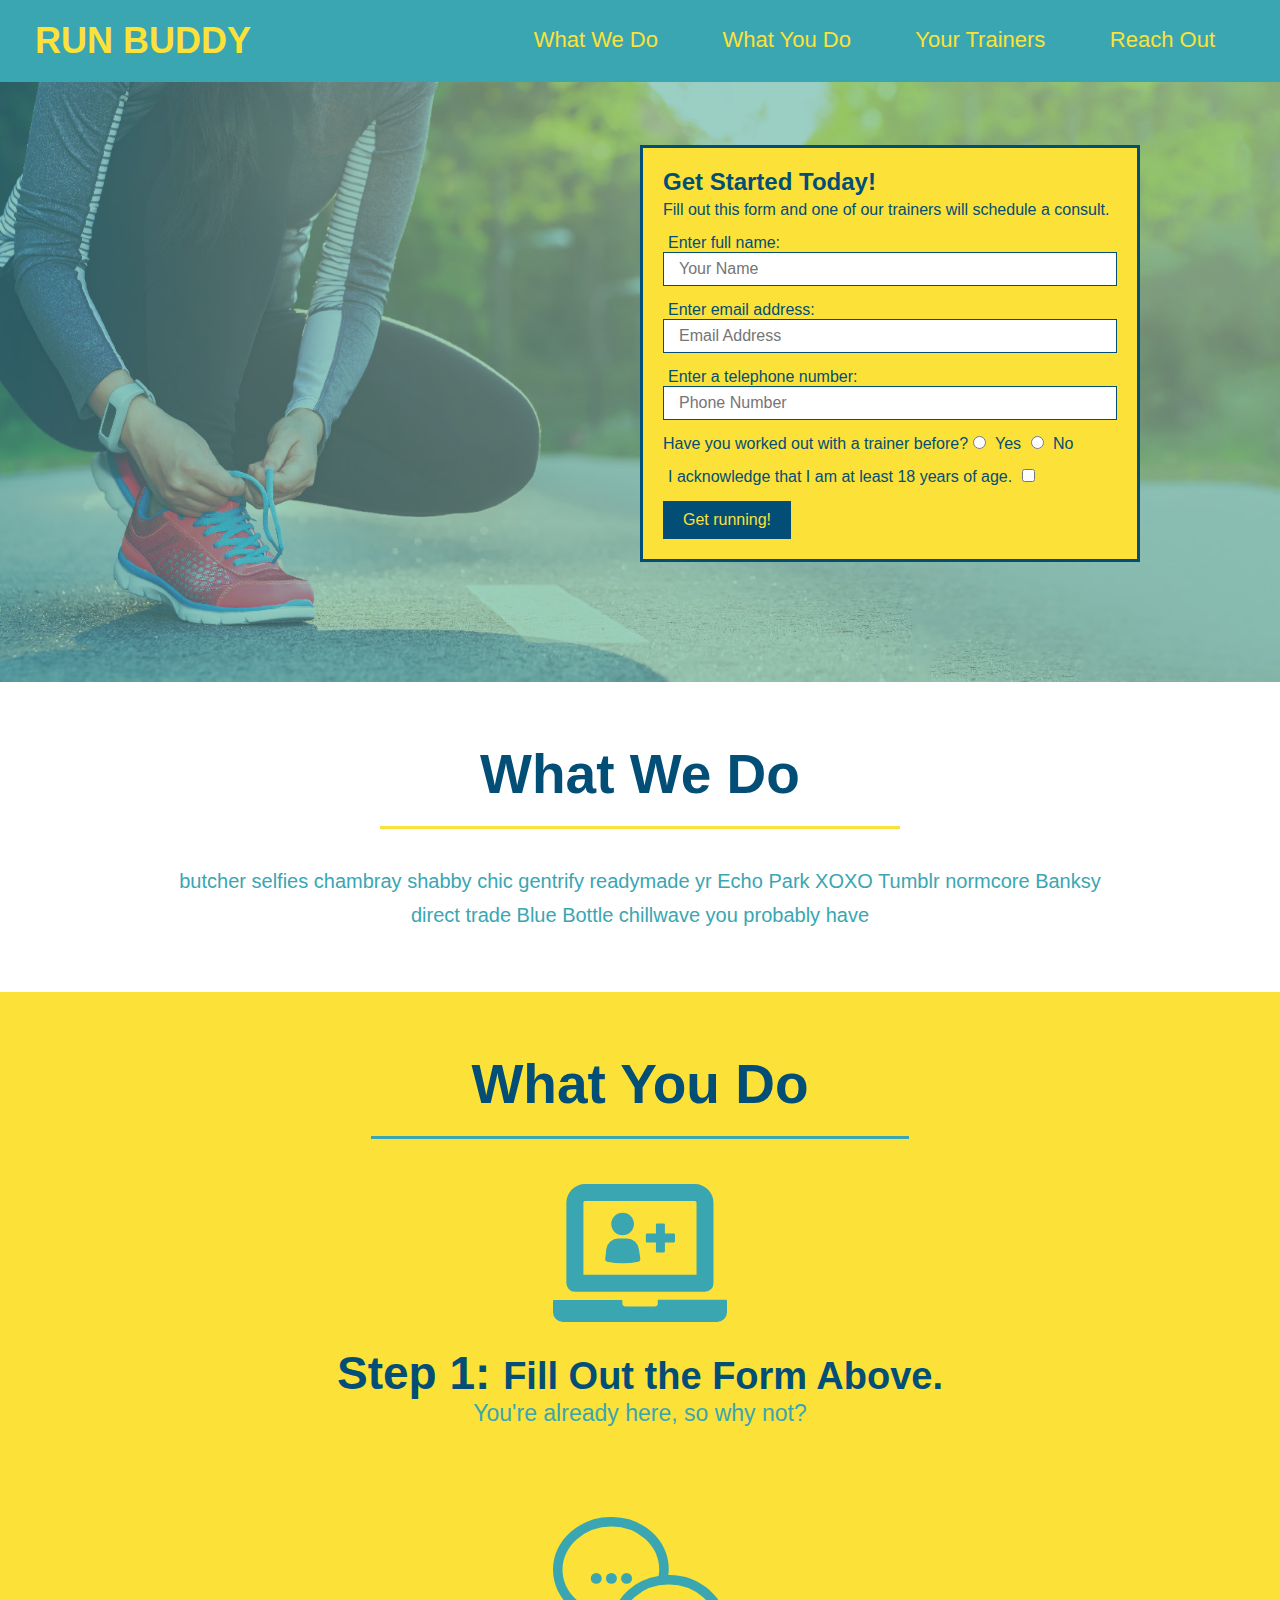
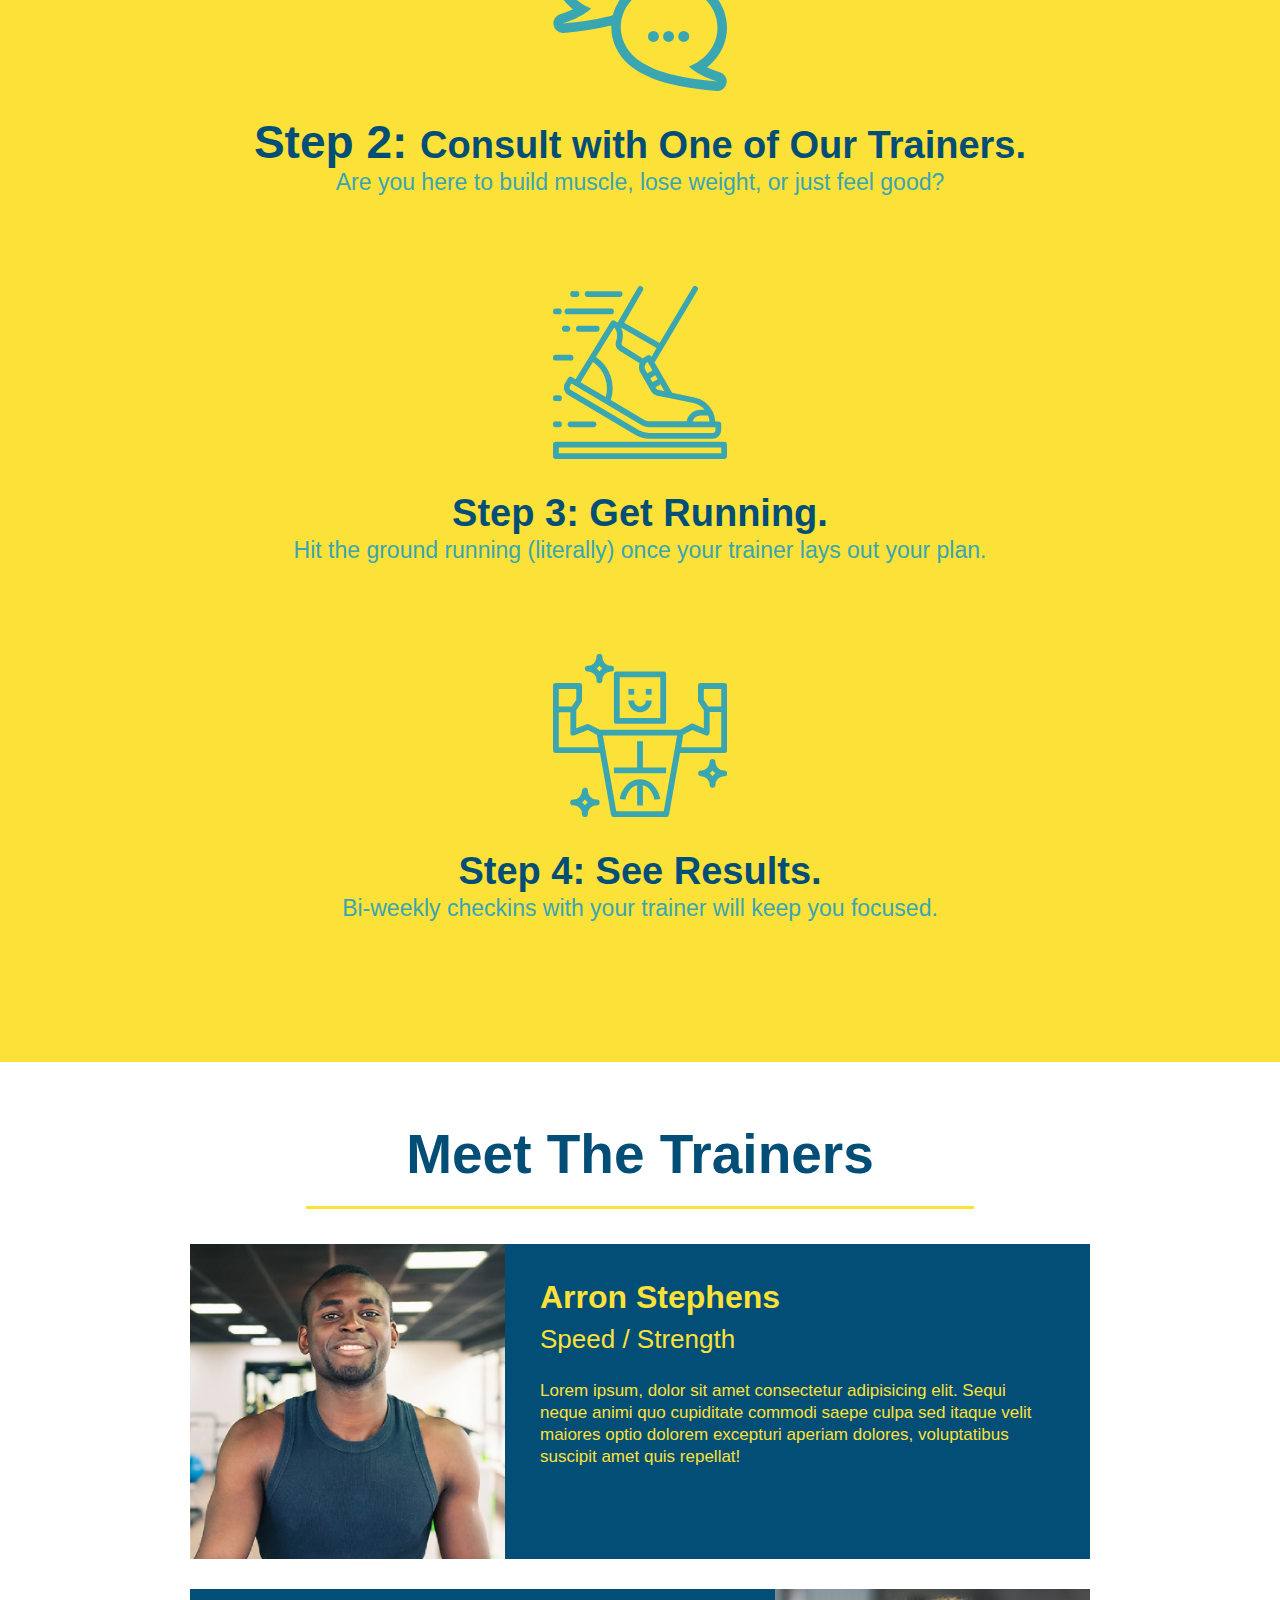
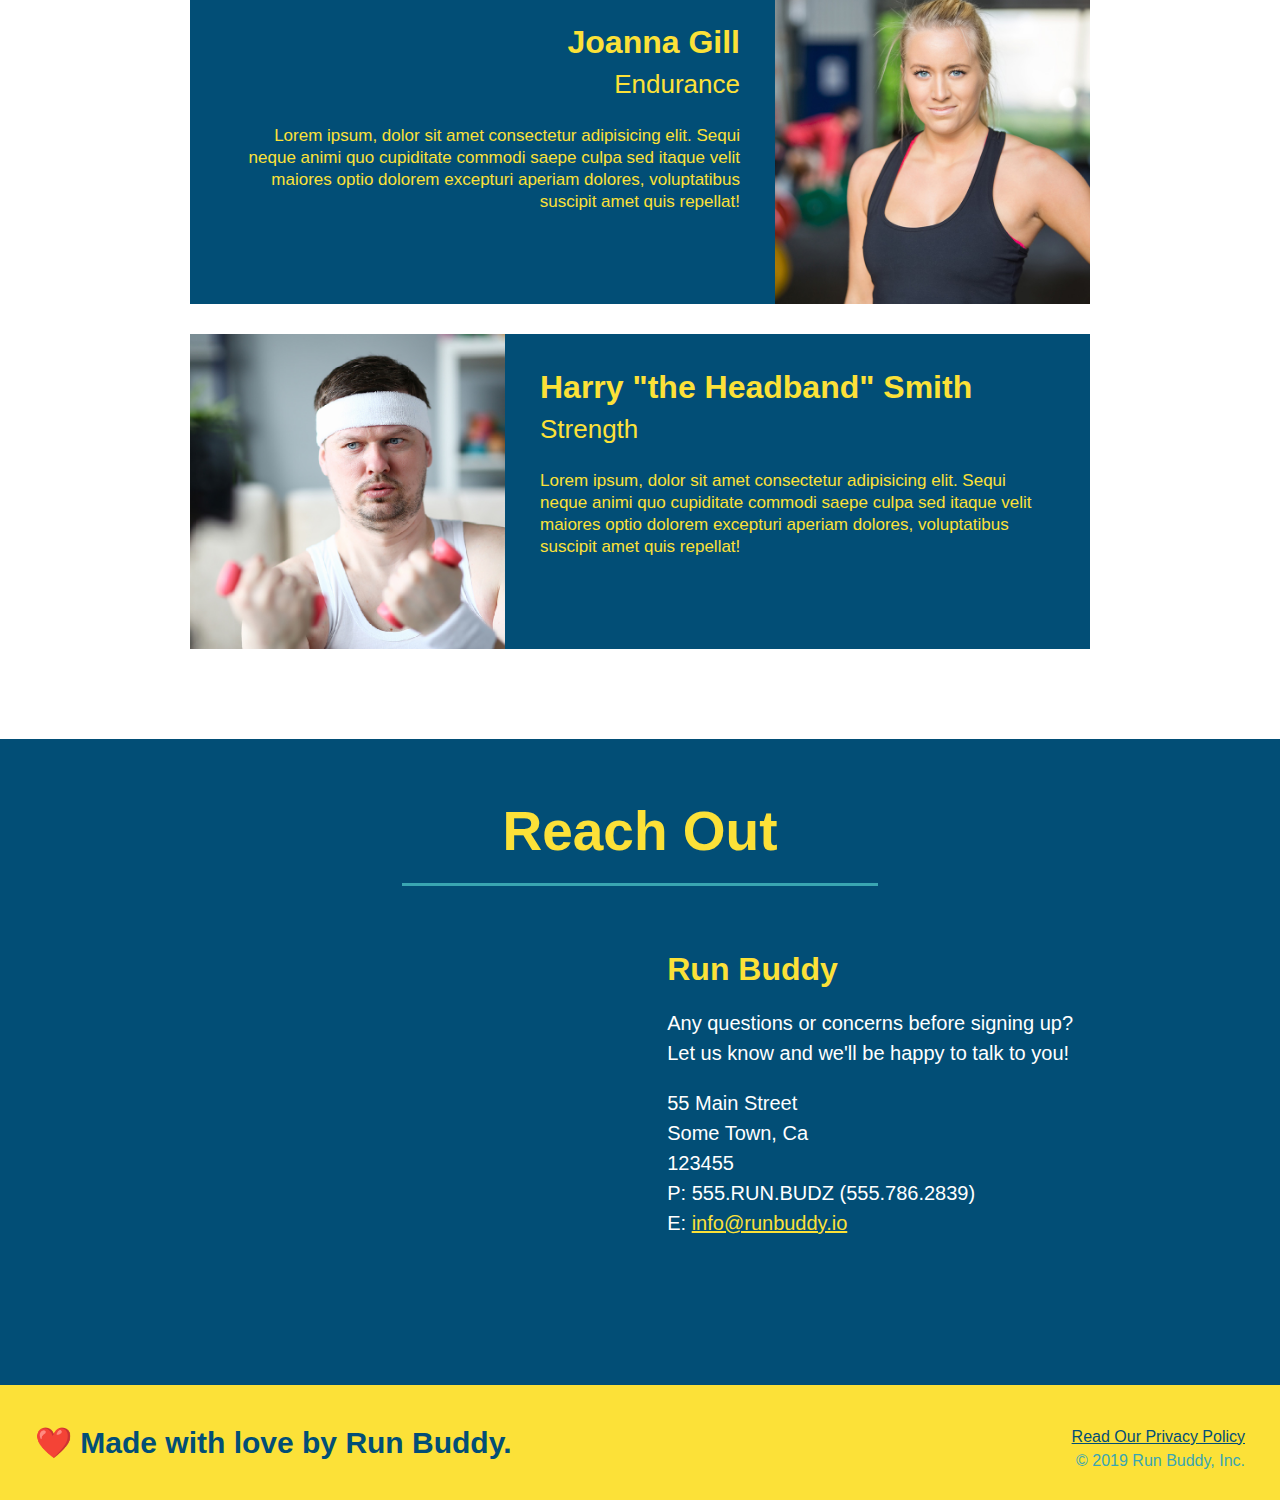
==== index.html @ 3fa1c4a3 "added privacy policy page" ====
<!DOCTYPE html>
<html lang="en">
    <head>
        <meta charset="UTF-8" />
        <title>Run Buddy</title>
        <link rel="stylesheet" href="./assets/css/style.css" />
    </head>
    <body>
        <!-- navigation -->
        <header>
            <h1>
                <a href="/">RUN BUDDY</a>
            </h1>
            <nav>
                <ul>
                    <li>
                        <a href="#what-we-do">What We Do</a>
                    </li>
                    <li>
                        <a href="#what-you-do">What You Do</a>
                    </li>
                    <li>
                        <a href="#your-trainers">Your Trainers</a>
                    </li>
                    <li>
                        <a href="#reach-out">Reach Out</a>
                    </li>
                </ul>
            </nav>
        </header>

        <!-- hero section -->
        <section class="hero">
            <div class="hero-form">
                <h3>Get Started Today!</h3>
                <p>Fill out this form and one of our trainers will schedule a consult.</p>
            <form>
                <label for="name">Enter full name:</label>
                <input type="text" placeholder="Your Name" name="name" id="name" class="form-input"/>
                <label for="email">Enter email address:</label>
                <input type="email" placeholder="Email Address" name="email" id="email" class="form-input"/>
                <label for="phone">Enter a telephone number:</label>
                <input type="tel" placeholder="Phone Number" name="phone" id="phone" class="form-input"/>
                <p>
                    Have you worked out with a trainer before?
                    <input type="radio" name="trainer-confirm" id="trainer-yes"/>
                    <label for="trainer-yes">Yes</label>
                    <input type="radio" name="trainer-confirm" id="trainer-no"/>
                    <label for="trainer-no">No</label>
                </p>
                <p>
                    <label for="checkbox" >
                        I acknowledge that I am at least 18 years of age.
                      </label>
                      <input type="checkbox" name="age-confirm" id="checkbox" />
                </p>
                <button type="submit">
                    Get running!
                </button>
            </form>
            </div>
        </section>
        <!-- end hero -->

        <!-- "what we do" section -->
        <section id="what-we-do" class="intro">
            <h2 class="section-title primary-border">What We Do</h2>
            <p>
                butcher selfies chambray shabby chic gentrify readymade yr Echo Park XOXO Tumblr normcore Banksy direct trade Blue Bottle chillwave you probably have
            </p>
        </section>

        <!-- "what you do" section -->
        <section id="what-you-do" class="steps">
            <h2 class="section-title secondary-border">What You Do</h2>

            <div>
                <img src="./assets/images/step-1.svg" alt=""/>
                <h3>Step 1: <span>Fill Out the Form Above.</span></h3>
                <p>You're already here, so why not?</p>
            </div>

            <div>
                <img src="./assets/images/step-2.svg" alt=""/>
                <h3>Step 2: <span>Consult with One of Our Trainers.</span></h3>
                <p>Are you here to build muscle, lose weight, or just feel good?</p>
            </div>

            <div>
                <img src="./assets/images/step-3.svg" alt=""/>
                <h3><span>Step 3: Get Running.</span></h3>
                <p>Hit the ground running (literally) once your trainer lays out your plan.</p>
            </div>

            <div>
                <img src="./assets/images/step-4.svg" alt=""/>
                <h3><span>Step 4: See Results.</span></h3>
                <p>Bi-weekly checkins with your trainer will keep you focused.</p>
            </div>
        </section>

        <!-- "meet the trainers" section -->
        <section id="your-trainers" class="trainers">
            <h2 class="section-title primary-border">Meet The Trainers</h2>
            <article class="trainer">
                <img src="./assets/images/trainer-1.jpg" alt="Arron Stephens in his workout clothes, ready to pump iron"/>
                <div class="trainer-bio text-left">
                    <h3>Arron Stephens</h3>
                    <h4>Speed / Strength</h4>
                    <p>
                        Lorem ipsum, dolor sit amet consectetur adipisicing elit. Sequi neque animi quo cupiditate commodi saepe culpa sed
                        itaque velit maiores optio dolorem excepturi aperiam dolores, voluptatibus suscipit amet quis repellat!
                    </p>
                </div>
            </article>
            
            <article class="trainer">
                <div class="trainer-bio text-right">
                    <h3>Joanna Gill</h3>
                    <h4>Endurance</h4>
                    <p>
                        Lorem ipsum, dolor sit amet consectetur adipisicing elit. Sequi neque animi quo cupiditate commodi saepe culpa sed
                        itaque velit maiores optio dolorem excepturi aperiam dolores, voluptatibus suscipit amet quis repellat!
                    </p>
                </div>
                <img src="./assets/images/trainer-2.jpg" alt="Joanna Gill cooling off after a workout"/>
            </article>

            <article class="trainer">
                <img src="./assets/images/trainer-3.jpg" alt="Harry Smith wearing a headband and lifting comically small pink weights"/>
                <div class="trainer-bio text-left">
                    <h3>Harry "the Headband" Smith</h3>
                    <h4>Strength</h4>
                    <p>
                        Lorem ipsum, dolor sit amet consectetur adipisicing elit. Sequi neque animi quo cupiditate commodi saepe culpa sed
                        itaque velit maiores optio dolorem excepturi aperiam dolores, voluptatibus suscipit amet quis repellat!
                    </p>
                </div>
            </article>
        </section>

        <!-- "reach out" section -->
        <section id="reach-out" class="contact">
            <h2 class="section-title secondary-border">Reach Out</h2>
            <div class="contact-info">
                <iframe src="https://www.google.com/maps/embed?pb=!1m18!1m12!1m3!1d3234.2800321655677!2d-78.69336948445384!3d35.842136428737305!2m3!1f0!2f0!3f0!3m2!1i1024!2i768!4f13.1!3m3!1m2!1s0x89acf65b55be2aa1%3A0xb67d3b422cc94316!2s4409%20Mill%20Village%20Rd%2C%20Raleigh%2C%20NC%2027612!5e0!3m2!1sen!2sus!4v1654733869030!5m2!1sen!2sus" 
                width="400" 
                height="400" 
                style="border:0;" 
                allowfullscreen="" 
                loading="lazy">
                </iframe>
            <div>
                <h3>Run Buddy</h3>
                <p>
                    Any questions or concerns before signing up?
                    <br/>
                    Let us know and we'll be happy to talk to you!
                </p>
                <address>
                    55 Main Street <br/>
                    Some Town, Ca <br/>
                    123455 <br/>
                    P: 555.RUN.BUDZ (555.786.2839) <br/>
                    E: <a href="mailto:info@runbuddy.io">info@runbuddy.io</a>
                </address>
            </div>
            </div>
        </section>

        <!-- footer -->
        <footer>
            <h2>❤️ Made with love by Run Buddy.</h2>
            <div>
                <a href="./privacy-policy.html">Read Our Privacy Policy</a><br/>
                &copy; 2019 Run Buddy, Inc.
            </div>
        </footer>
    </body>
</html>
---- assets/css/style.css ----
* {
    margin: 0;
    padding: 0;
    box-sizing: border-box;
}

body {
    color: #39a6b2;
    font-family: Helvetica, Arial, sans-serif;
}

/* header */
header {
    padding: 20px 35px;
    background-color: #39a6b2;
}

header h1 {
    font-weight: bold;
    font-size: 36px;
    color: #fce138;
    margin: 0;
    display: inline;
}

header a {
    text-decoration: none;
    color: #fce138;
}

header nav {
    float: right;
    margin: 7px 0;
}

header nav ul li {
    display: inline;
}

header nav ul li a {
    margin: 0 30px;
    font-weight: lighter;
    font-size: 22px;
}
/* end of header */


/* footer */
footer {
    background-color: #fce138;
    width: 100%;
    padding: 40px 35px;
}

footer h2 {
    display: inline;
    color: #024e76;
    font-size: 30px;
    margin: 0;
}

footer div {
    float: right;
    line-height: 1.5;
    text-align: right;
}

footer a {
    color: #024e76;
}
/* end of footer */


/* hero */
.hero {
    background-image: url("../images/hero-bg.jpg");
    height: 600px;
    background-size: cover;
    background-position: center;
    position: relative;
}

.hero-form {
    color: #024e76;
    background-color: #fce138;
    padding: 20px;
    width: 500px;
    border: solid 3px #024e76;
    position: absolute;
    bottom: 120px;
    right: 140px;
}

.hero-form h3 {
    margin: 0;
    font-size: 24px;
}

.hero-form p {
    margin: 5px 0 15px 0;
}

.hero-form label {
    margin: 0 5px;
}

.hero-form button {
    color: #fce138;
    background-color: #024e76;
    border: none;
    padding: 10px 20px;
    font-size: 16px;
}

.form-input {
    border: 1px solid #024e76;
    display: block;
    padding: 7px 15px;
    font-size: 16px;
    color: #024e76;
    width: 100%;
    margin-bottom: 15px;
}
/* end of hero */


/* what we do/what you do */ 
.intro {
    text-align: center;
}

.intro p {
    line-height: 1.7;
    color: #39a6b2;
    width: 80%;
    font-size: 20px;
    margin: 0 auto;
}

.steps {
    text-align: center;
    background: #fce138;
}

.steps div {
    margin-bottom: 80px;
}

.steps img {
    width: 15%;
    margin: 10px 0;
}

.steps h3 {
    color: #024e76;
    font-size: 46px;
    margin-top: 10px;
}

.steps p {
    color: #39a6b2;
    font-size: 23px;
}

.steps span {
    font-size: 38px;
}

.section-title {
    font-size: 55px;
    color: #024e76;
    margin-bottom: 35px;
    padding: 0px 100px 20px 100px;
    display: inline-block;
    border-bottom: 3px solid;
}

.primary-border {
    border-color: #fce138;
}

.secondary-border {
    border-color: #39a6b2;
}
/* end of what we do/what you do */


/* trainers */
.trainers {
    text-align: center;
}

.trainer {
    width: 900px;
    margin: 0 auto 30px auto;
    background: #024e76;
    color: #fce138;
    overflow: auto;
}

.trainer img {
    width: 35%;
    float: left;
}

.trainer-bio {
    padding: 35px;
    float: left;
    width: 65%;
}

.text-left {
    text-align: left;
}

.text-right {
    text-align: right;
}

.trainer-bio h3 {
    font-size: 32px;
    margin-bottom: 8px;
}

.trainer-bio h4 {
    font-weight: lighter;
    font-size: 26px;
    margin-bottom: 25px;
}

.trainer-bio p {
    font-size: 17px;
    line-height: 1.3;
}
/* trainers end */


/* reach out */
.contact {
    text-align: center;
    background: #024e76;
}

.contact h2 {
    color: #fce138;
}

.contact-info iframe {
    width: 400px;
    height: 400px;
}

.contact-info div {
    width: 410px;
    display: inline-block;
    vertical-align: top;
    text-align: left;
    margin: 30px 0 0 60px;
    color: white;
}

.contact-info h3 {
    color: #fce138;
    font-size: 32px;
}

.contact-info p, .contact-info address {
    margin: 20px 0;
    line-height: 1.5;
    font-size: 20px;
    font-style: normal;
}

.contact-info a {
    color: #fce138;
}
section {
    padding: 60px;
}
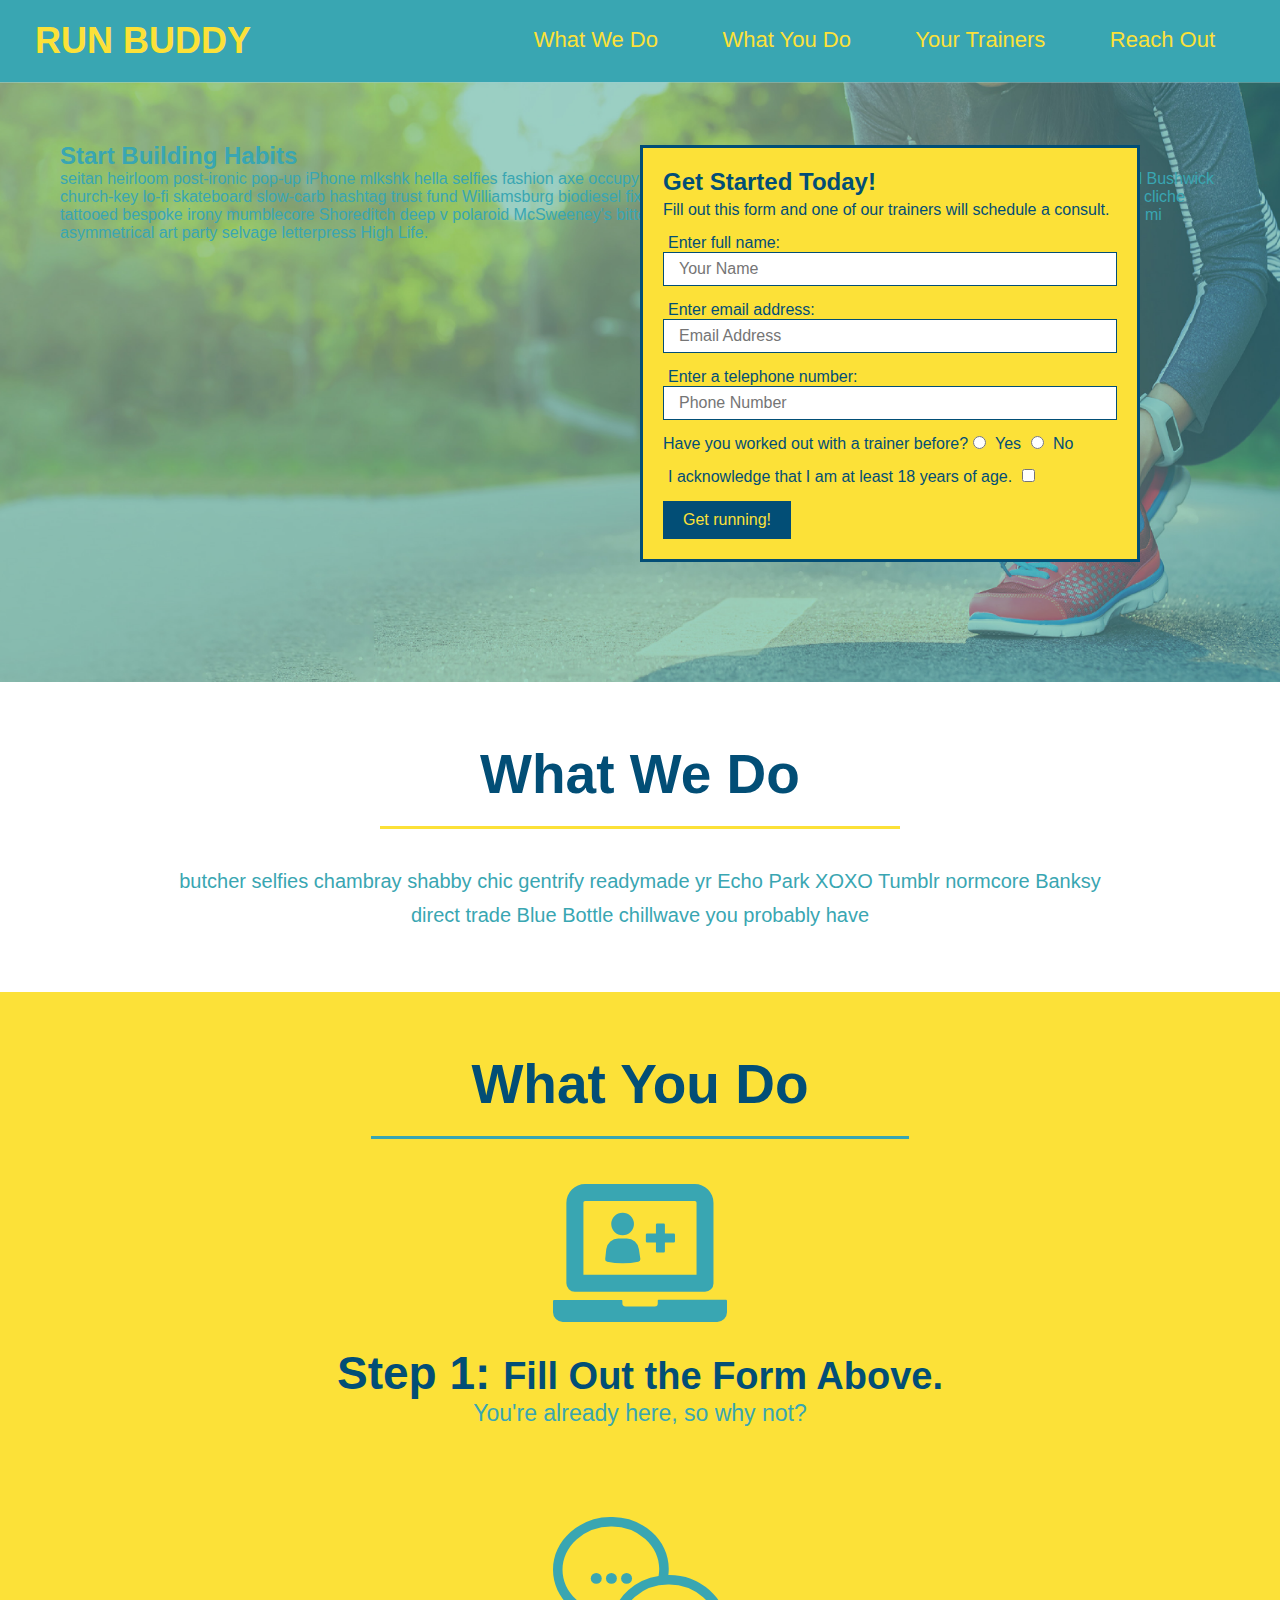
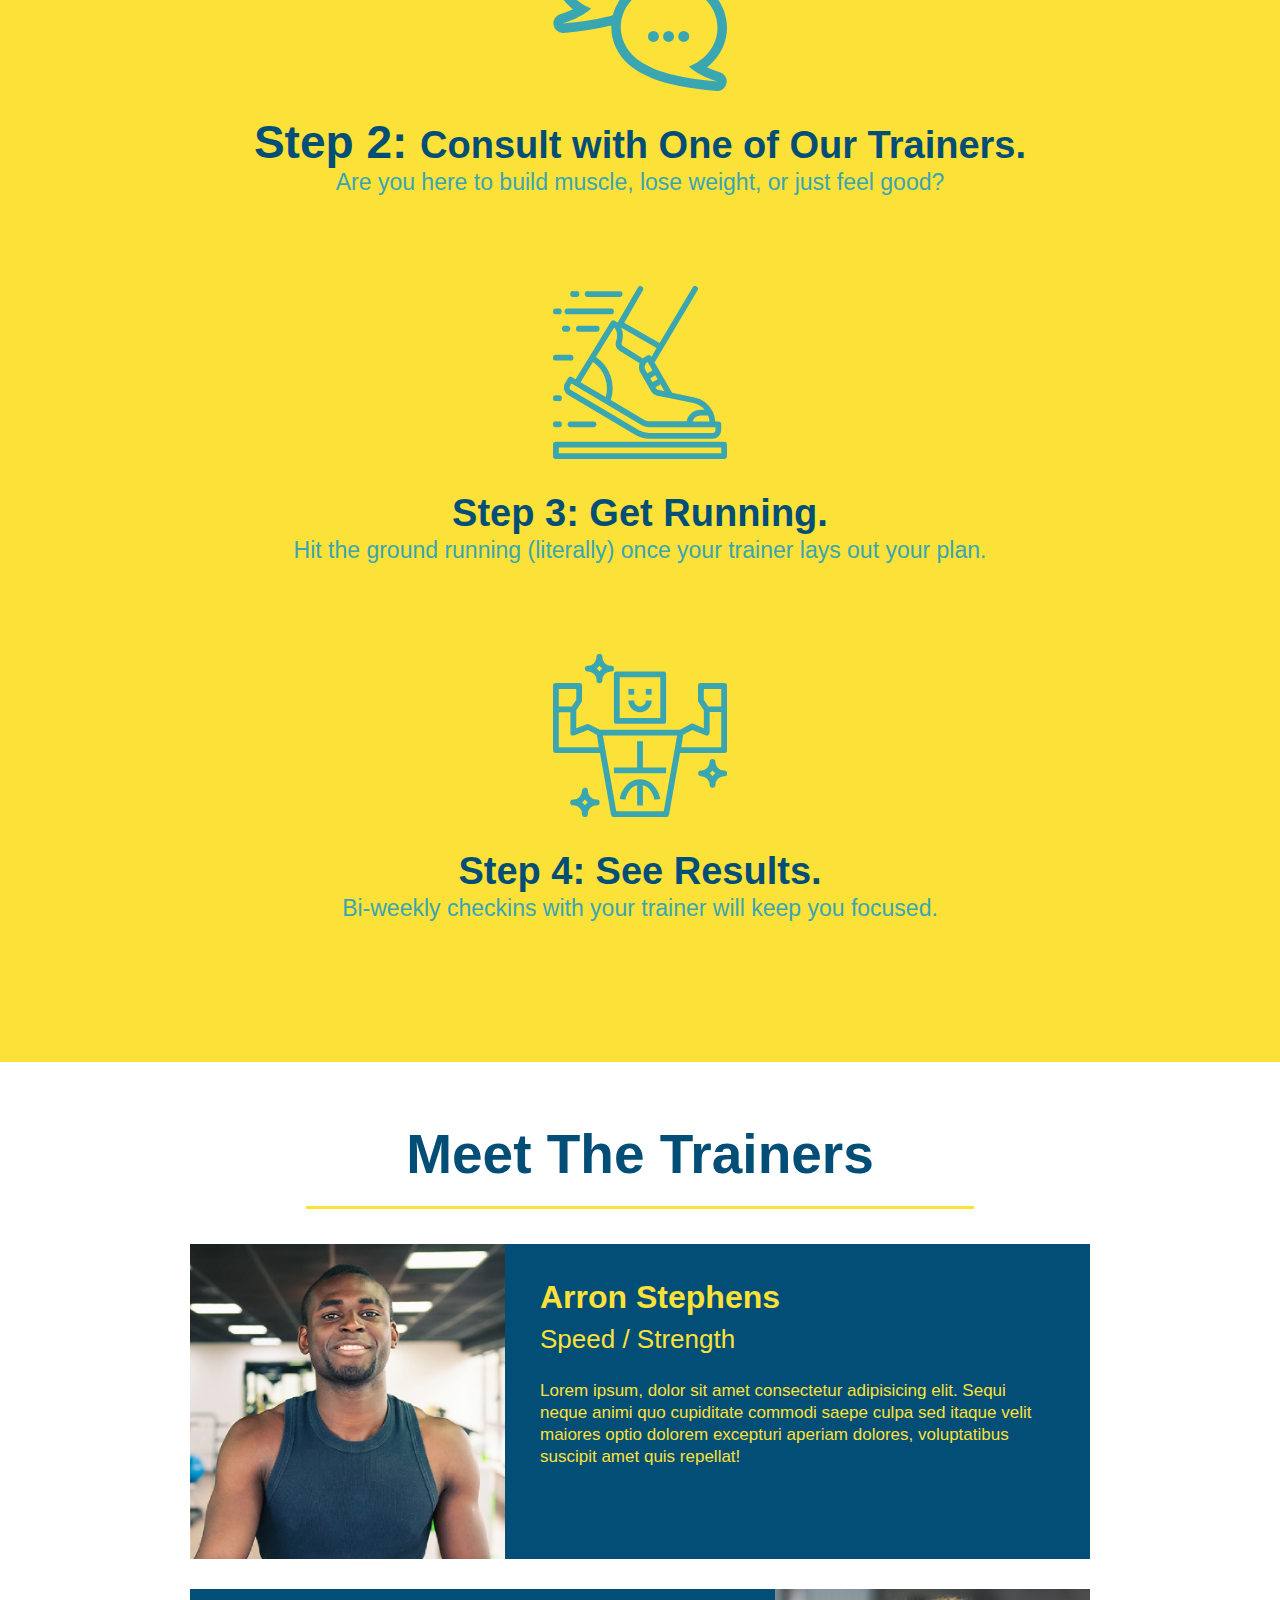
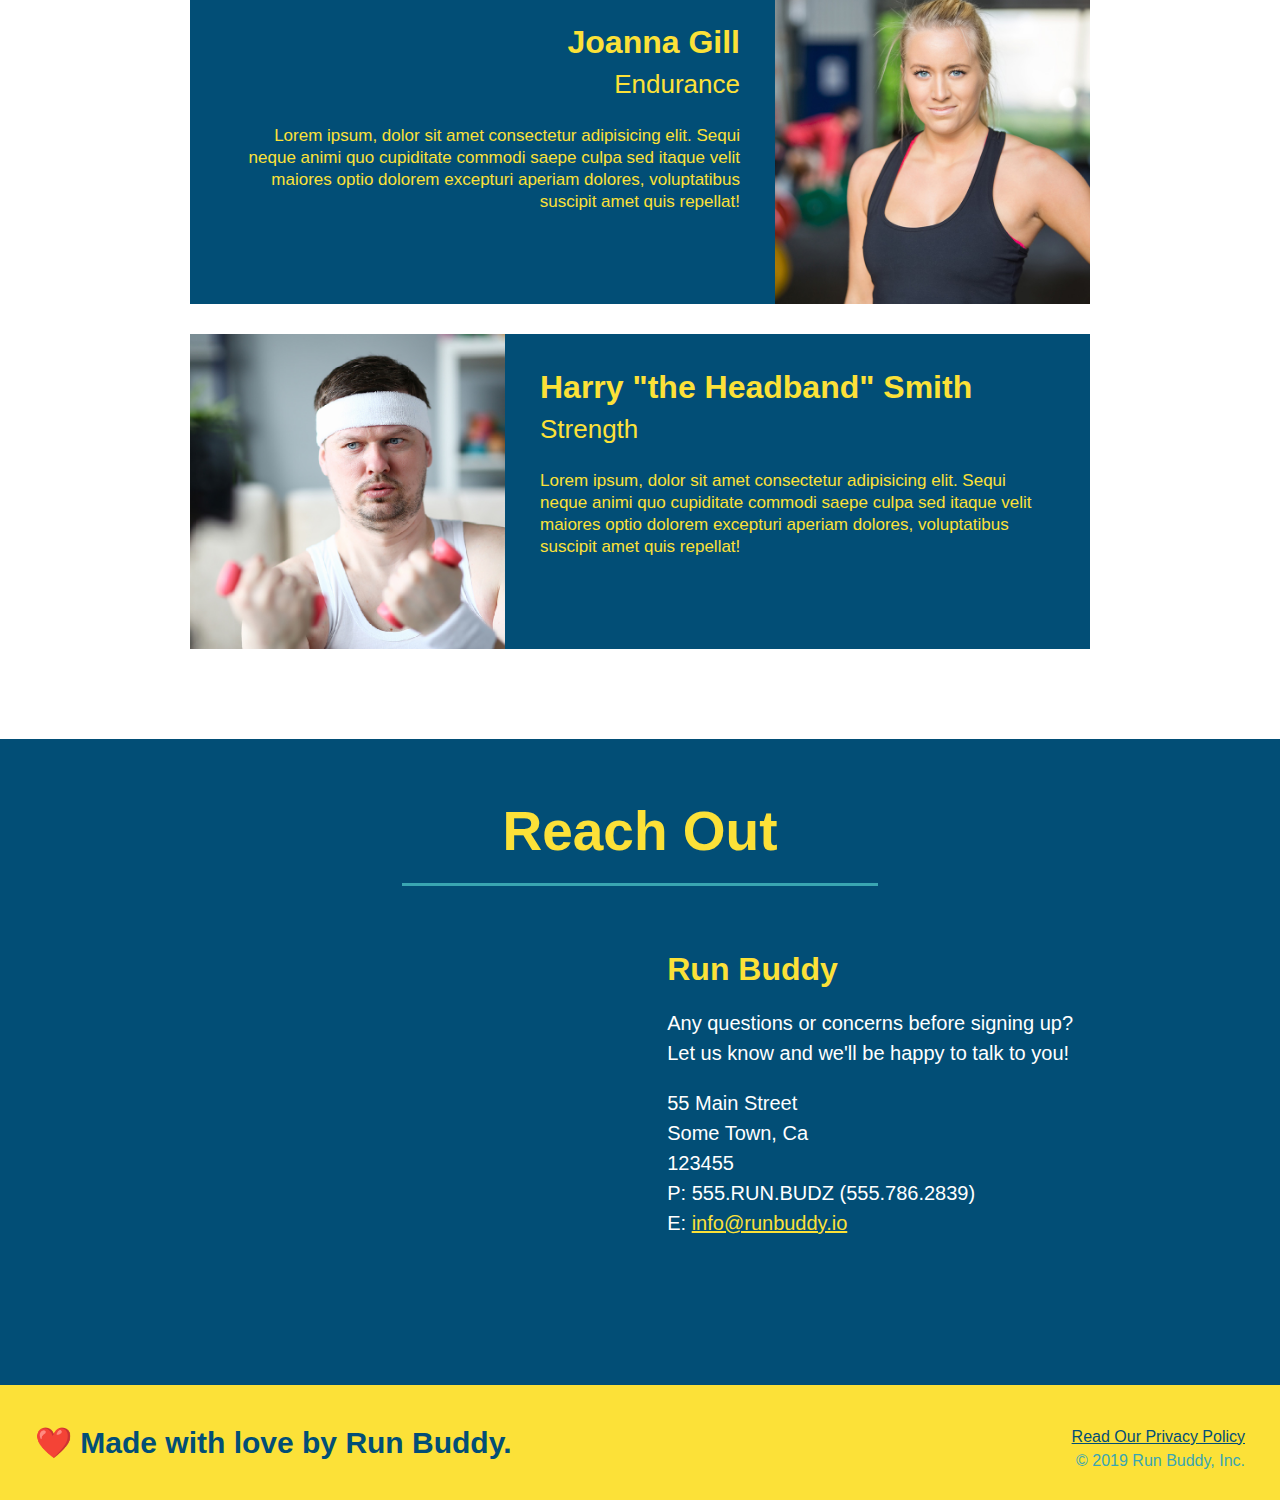
==== commit af836eed: "add content to hero, replace image" ====
--- a/index.html
+++ b/index.html
@@ -31,6 +31,12 @@
 
         <!-- hero section -->
         <section class="hero">
+            <div class="hero-cta">
+                <h2>Start Building Habits</h2>
+                <p>
+                    seitan heirloom post-ironic pop-up iPhone mlkshk hella selfies fashion axe occupy readymade put a bird on it messenger bag Wes Anderson Schlitz plaid Bushwick church-key lo-fi skateboard slow-carb hashtag trust fund Williamsburg biodiesel fixie farm-to-table 8-bit banjo XOXO Banksy chillwave bicycle rights retro cliche tattooed bespoke irony mumblecore Shoreditch deep v polaroid McSweeney's bitters cray gentrify tofu Marfa you probably haven't heard of them yr banh mi asymmetrical art party selvage letterpress High Life.
+                </p>
+            </div>
             <div class="hero-form">
                 <h3>Get Started Today!</h3>
                 <p>Fill out this form and one of our trainers will schedule a consult.</p>
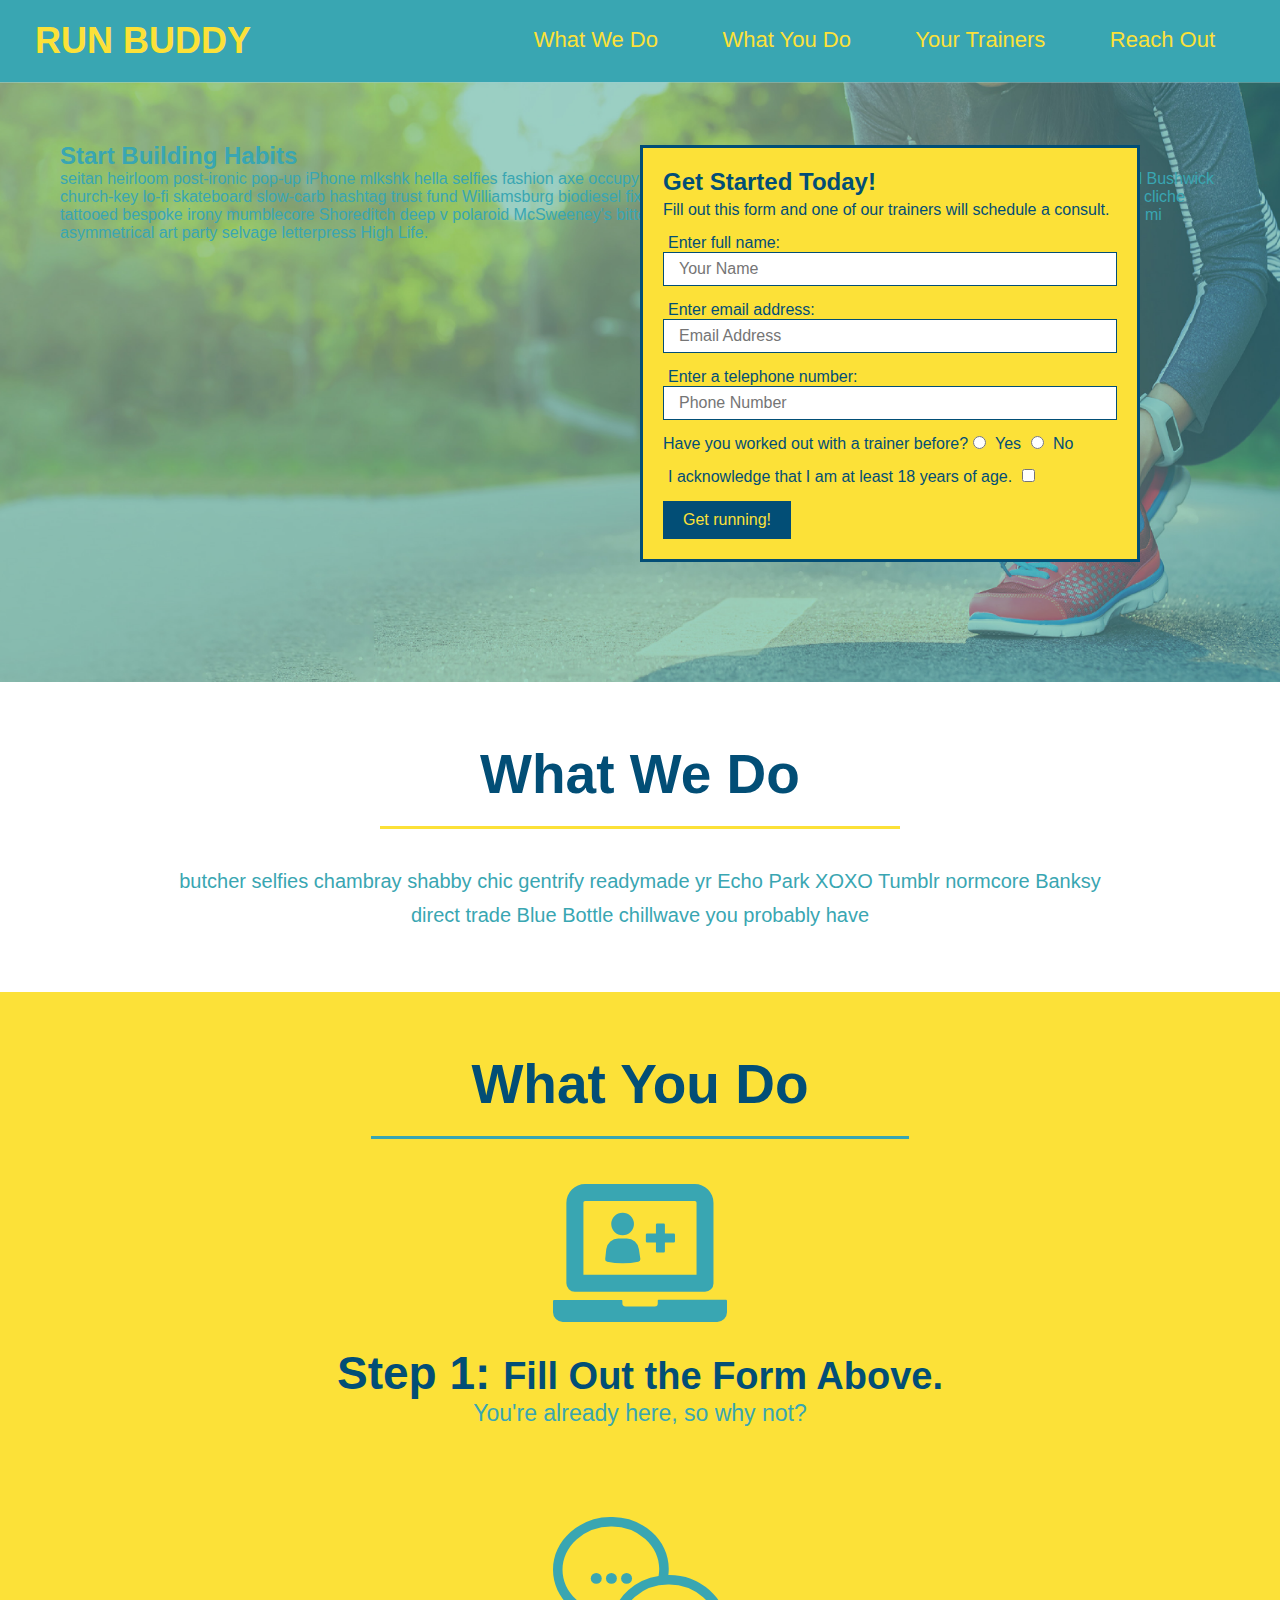
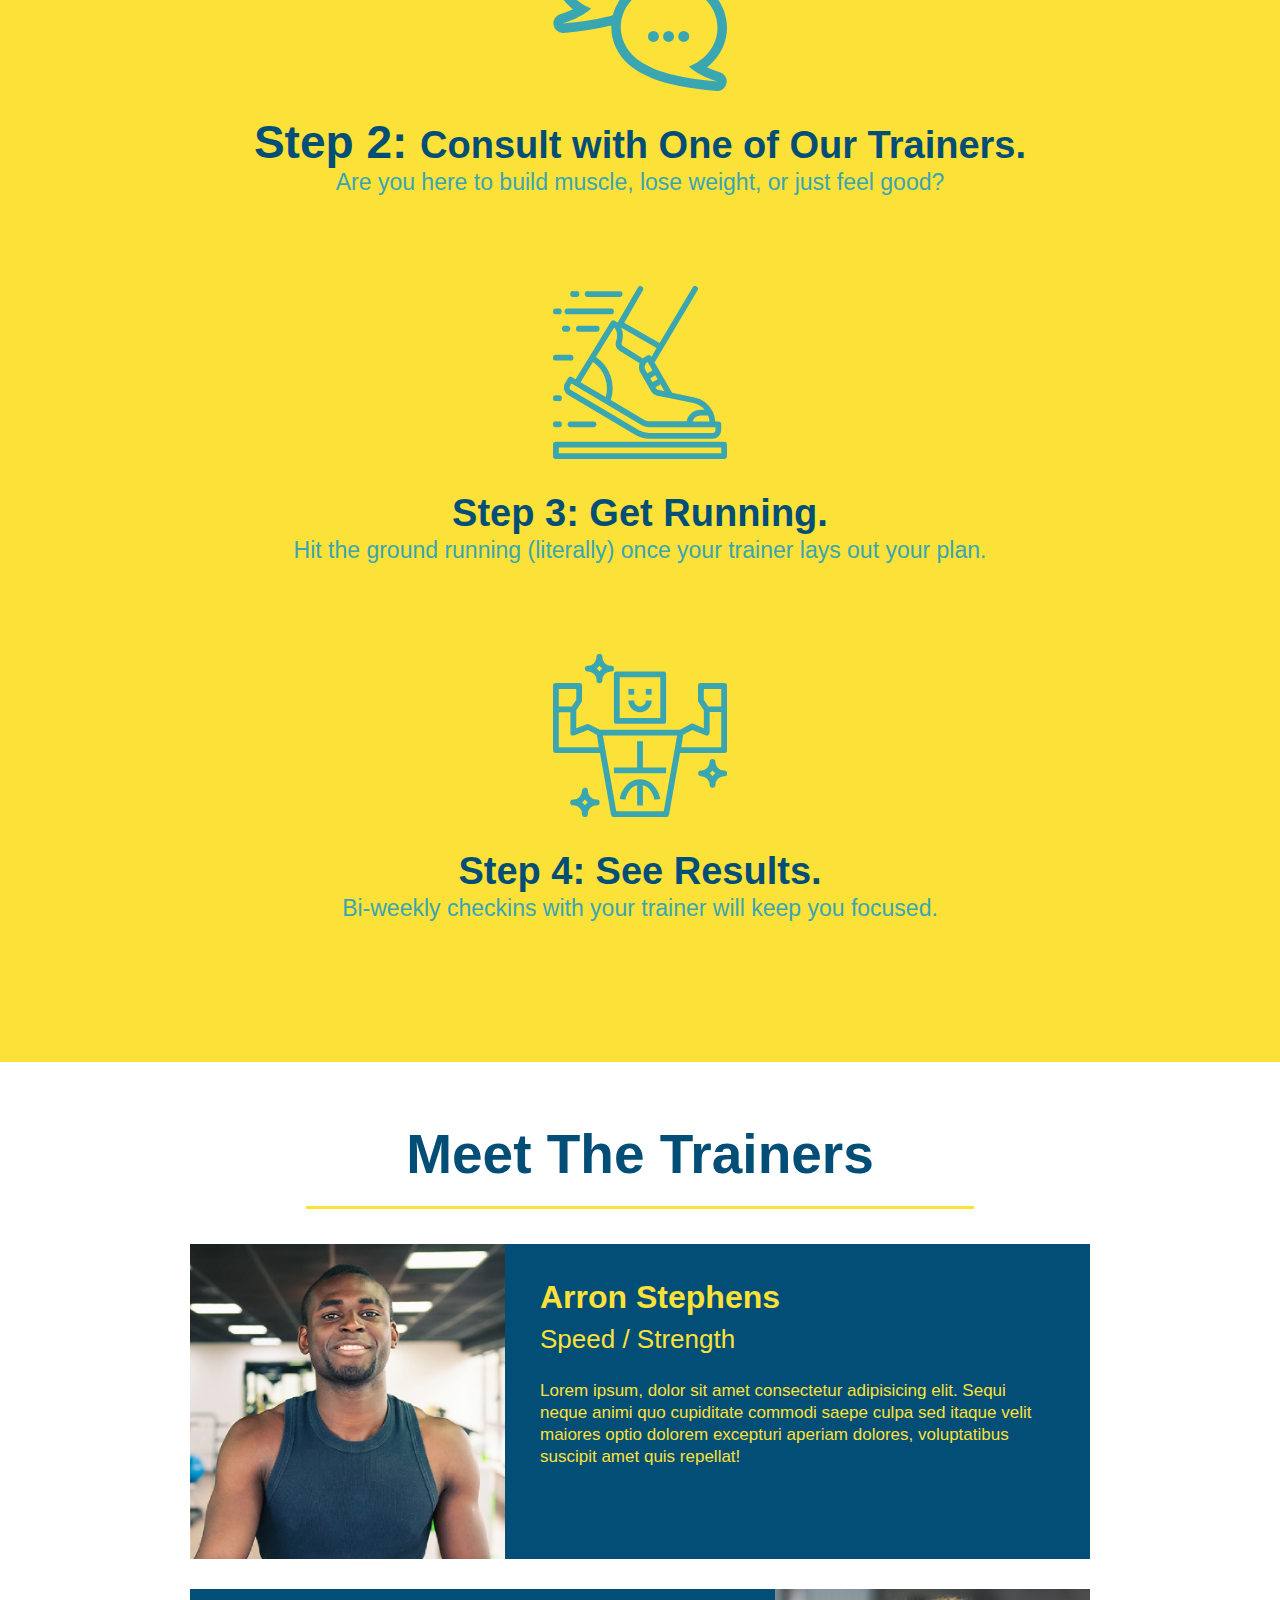
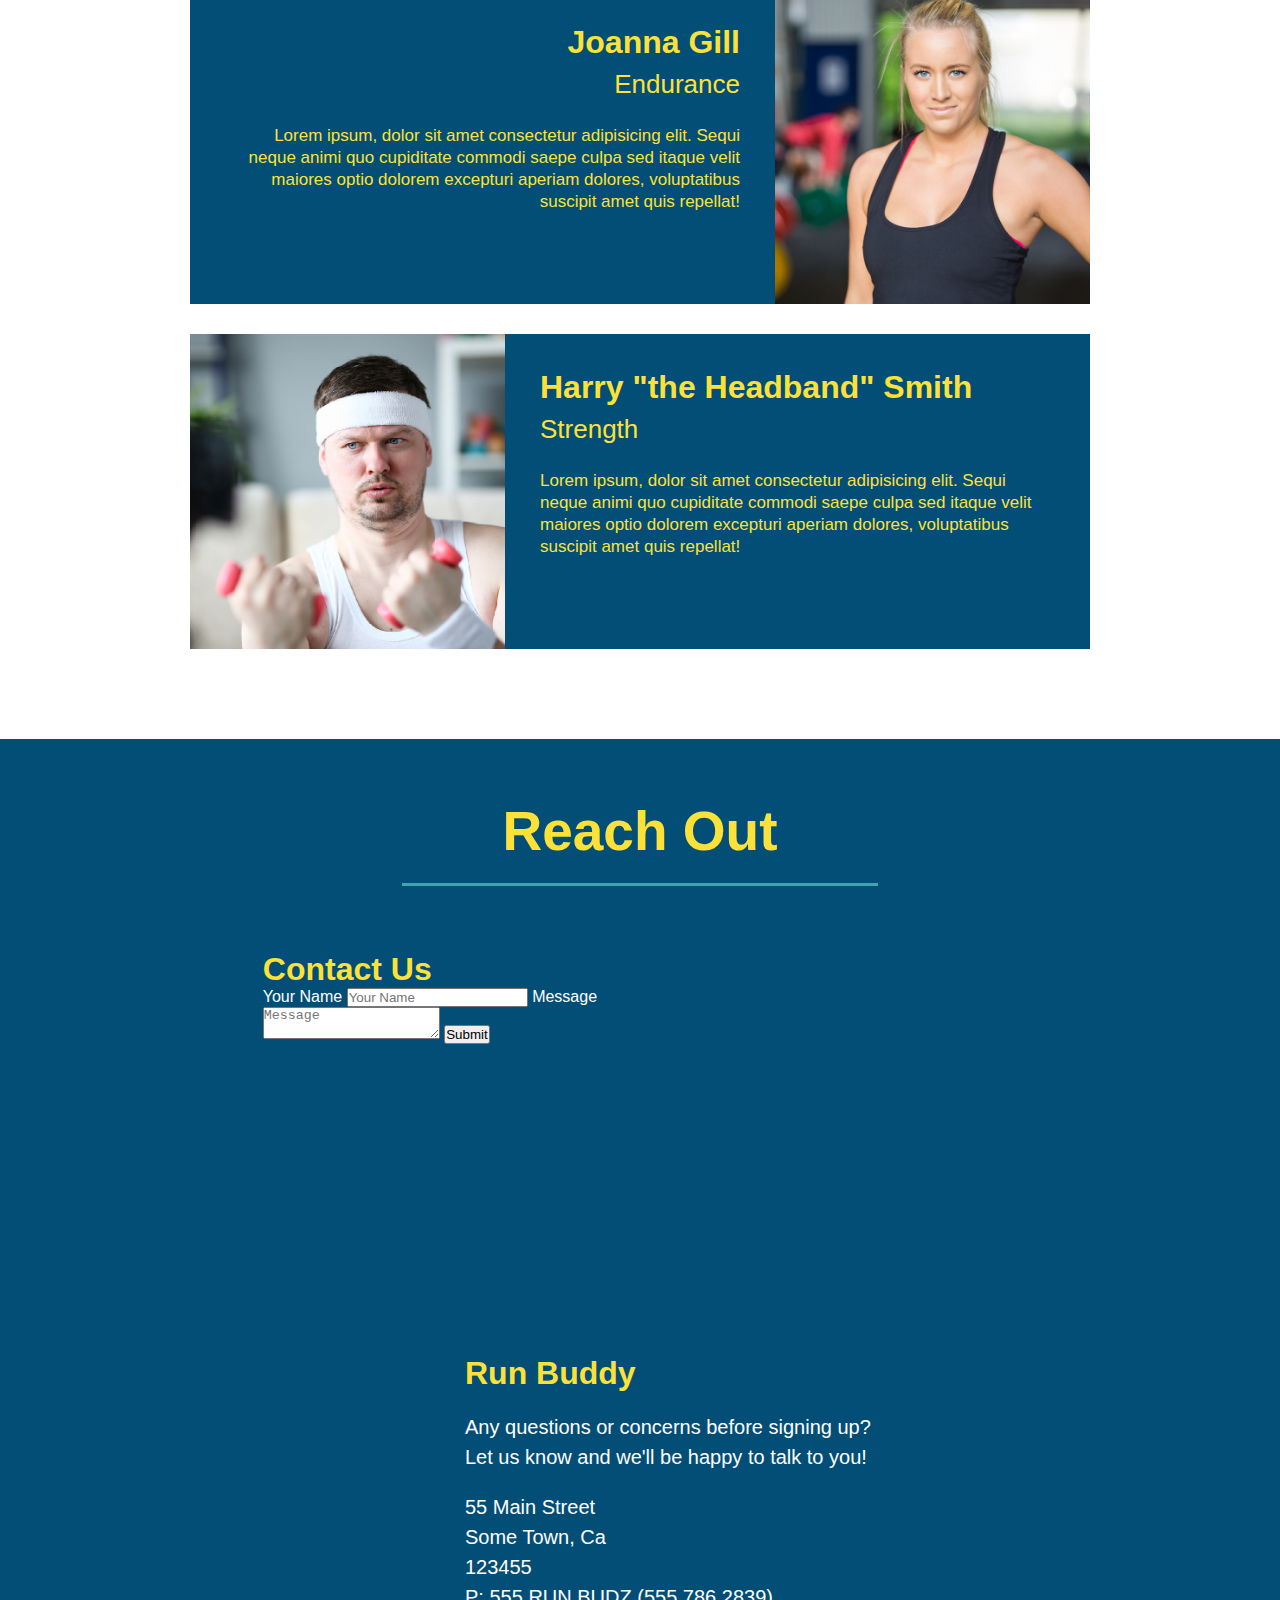
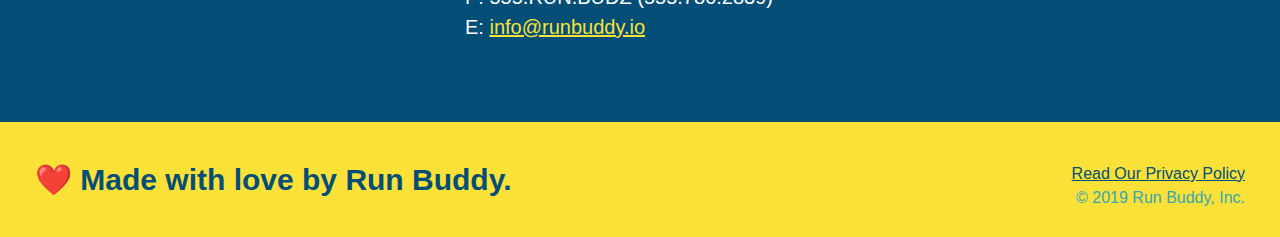
==== commit 3732f451: "Add contact form" ====
--- a/index.html
+++ b/index.html
@@ -149,6 +149,18 @@
         <section id="reach-out" class="contact">
             <h2 class="section-title secondary-border">Reach Out</h2>
             <div class="contact-info">
+                <div class="contact-form">
+                    <h3>Contact Us</h3>
+                    <form>
+                        <label for="contact-name">Your Name</label>
+                        <input type="text" id="contact-name" placeholder="Your Name"/>
+
+                        <label for="contact-message">Message</label>
+                        <textarea id="contact-message" placeholder="Message"></textarea>
+
+                        <button type="submit">Submit</button>
+                    </form>
+                </div>
                 <iframe src="https://www.google.com/maps/embed?pb=!1m18!1m12!1m3!1d3234.2800321655677!2d-78.69336948445384!3d35.842136428737305!2m3!1f0!2f0!3f0!3m2!1i1024!2i768!4f13.1!3m3!1m2!1s0x89acf65b55be2aa1%3A0xb67d3b422cc94316!2s4409%20Mill%20Village%20Rd%2C%20Raleigh%2C%20NC%2027612!5e0!3m2!1sen!2sus!4v1654733869030!5m2!1sen!2sus" 
                 width="400" 
                 height="400" 
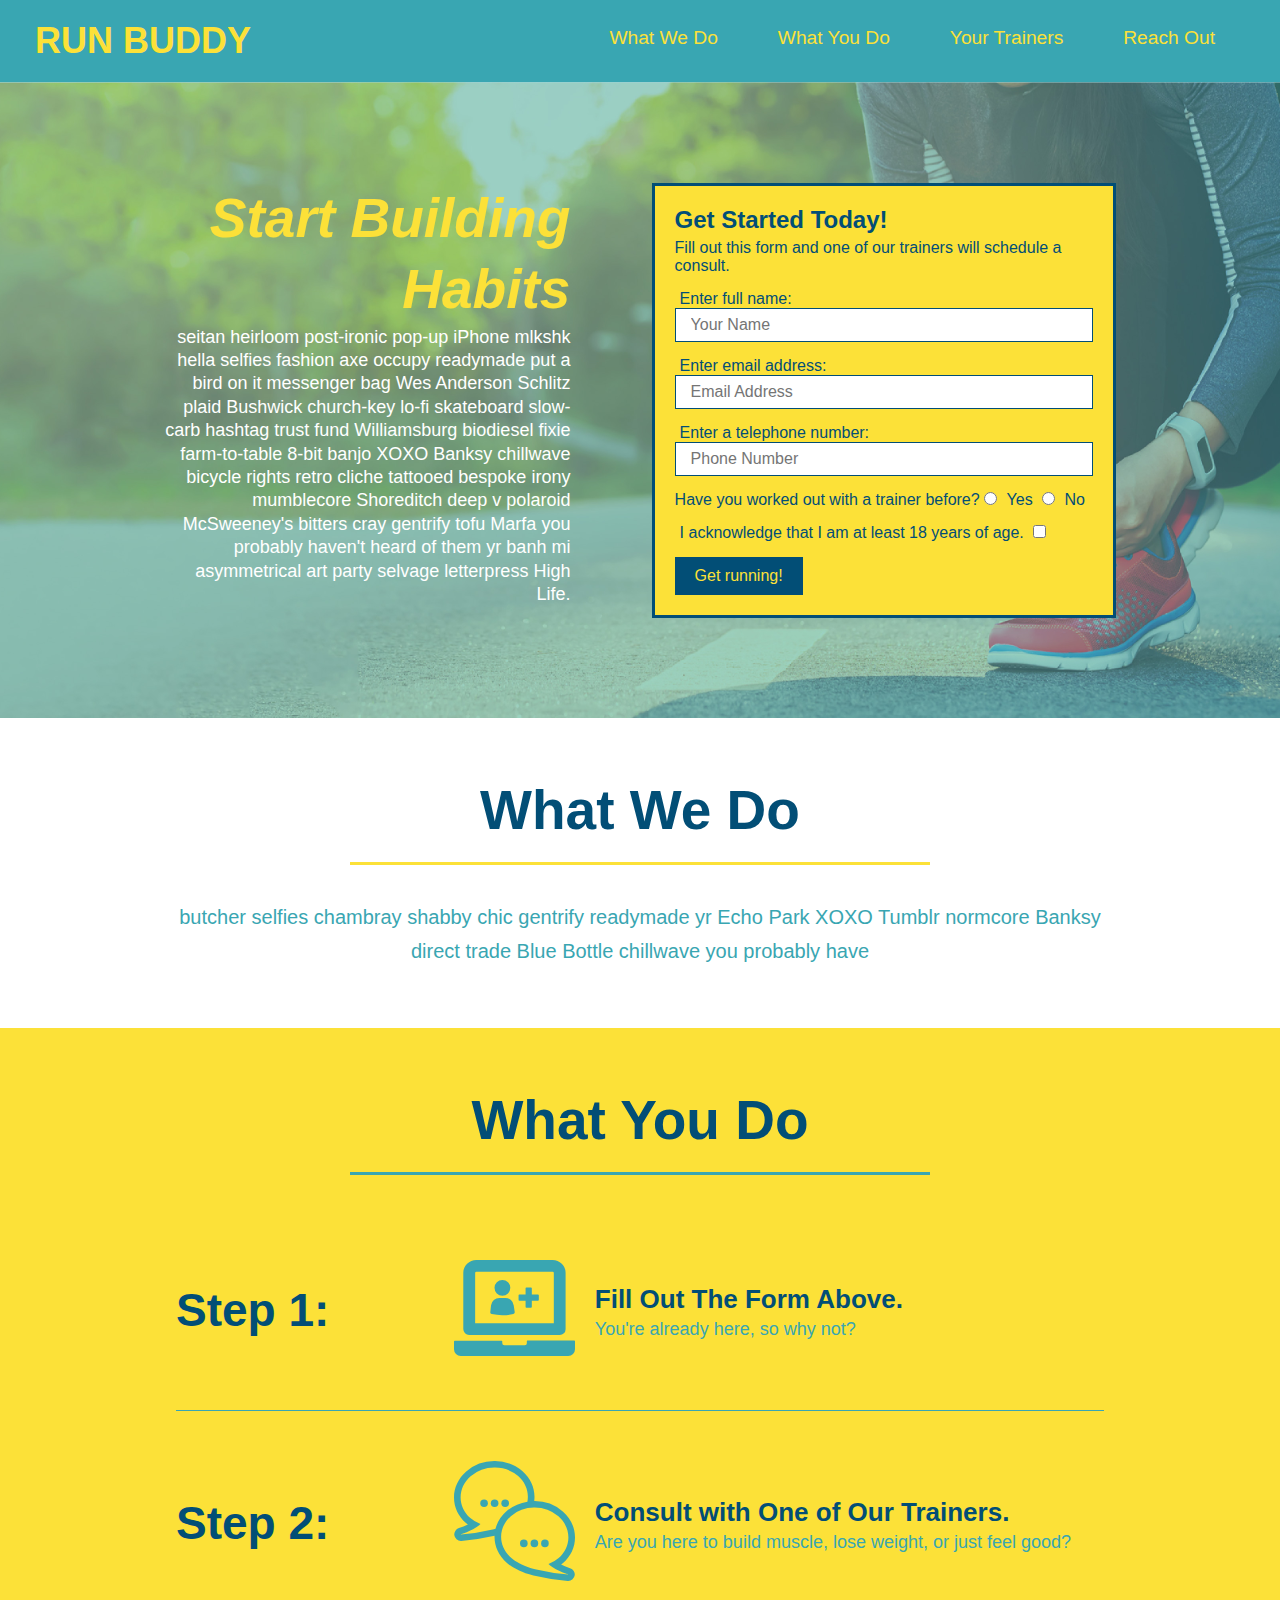
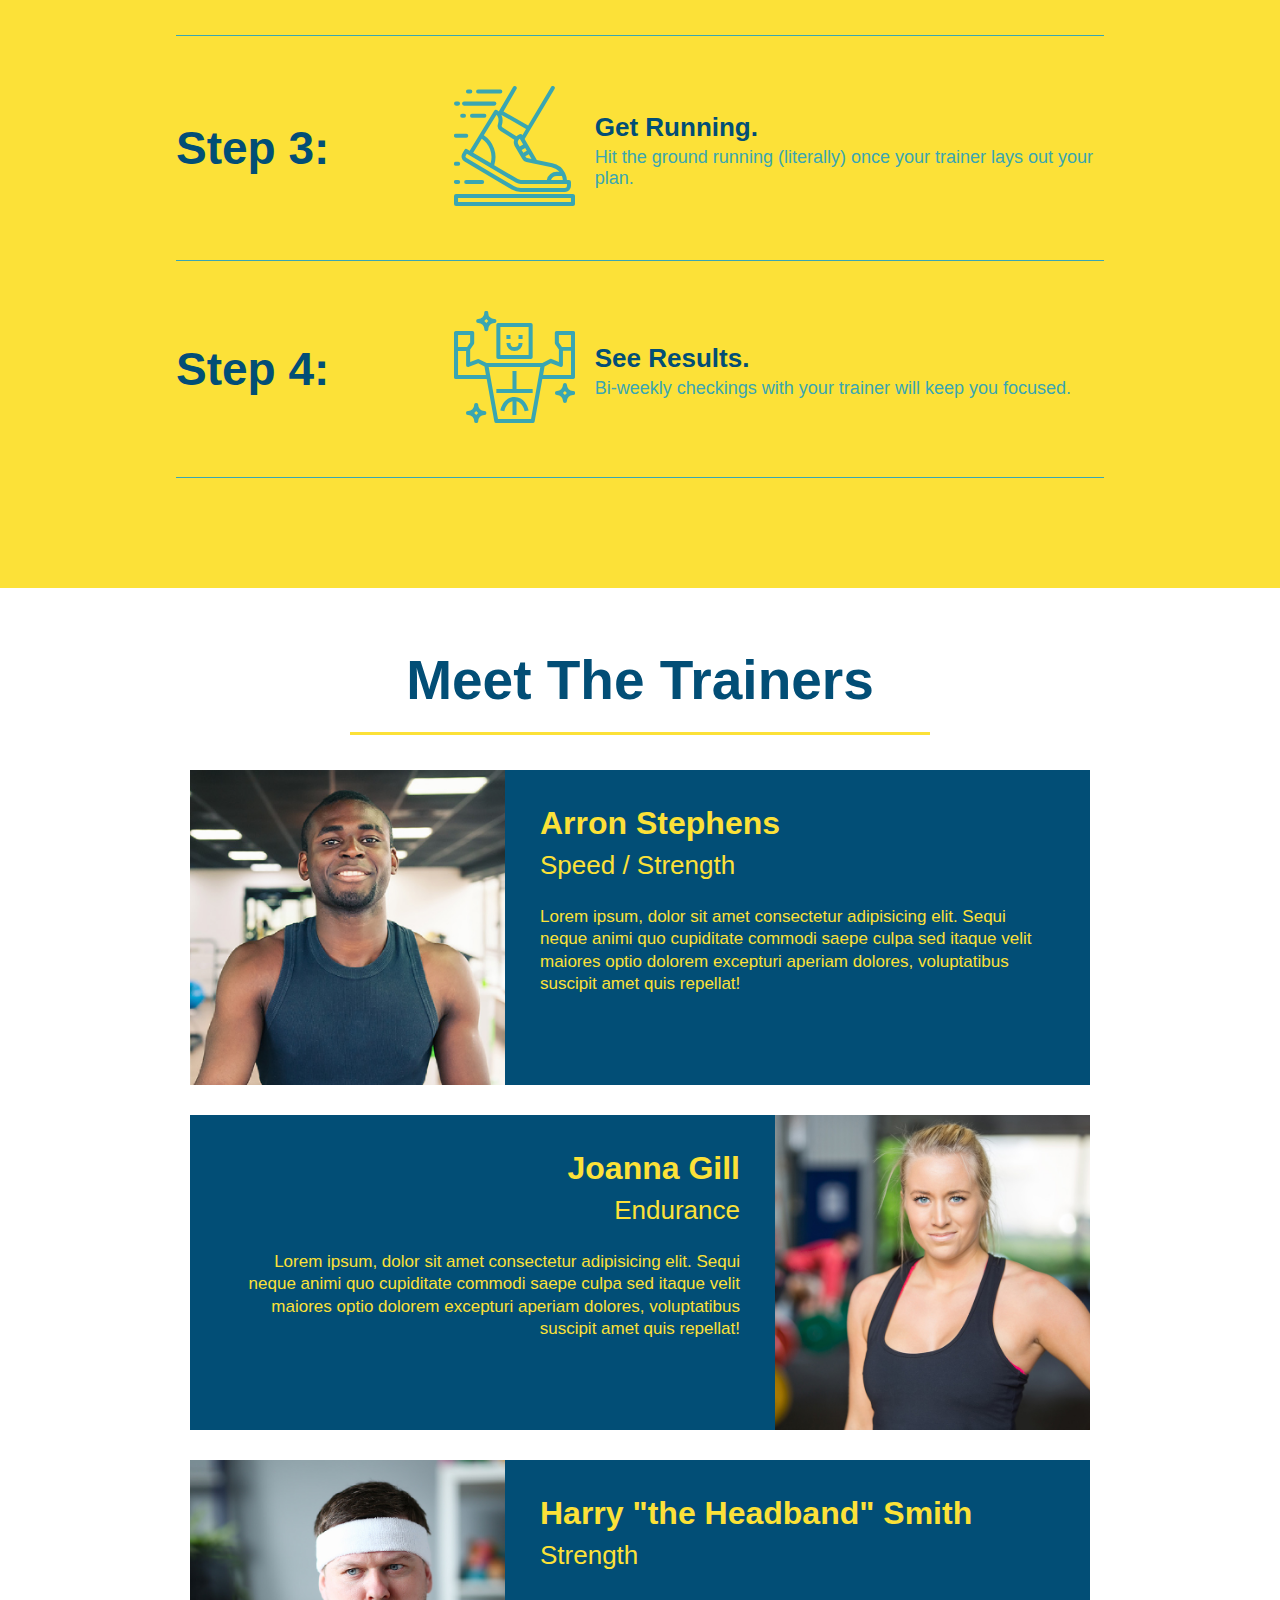
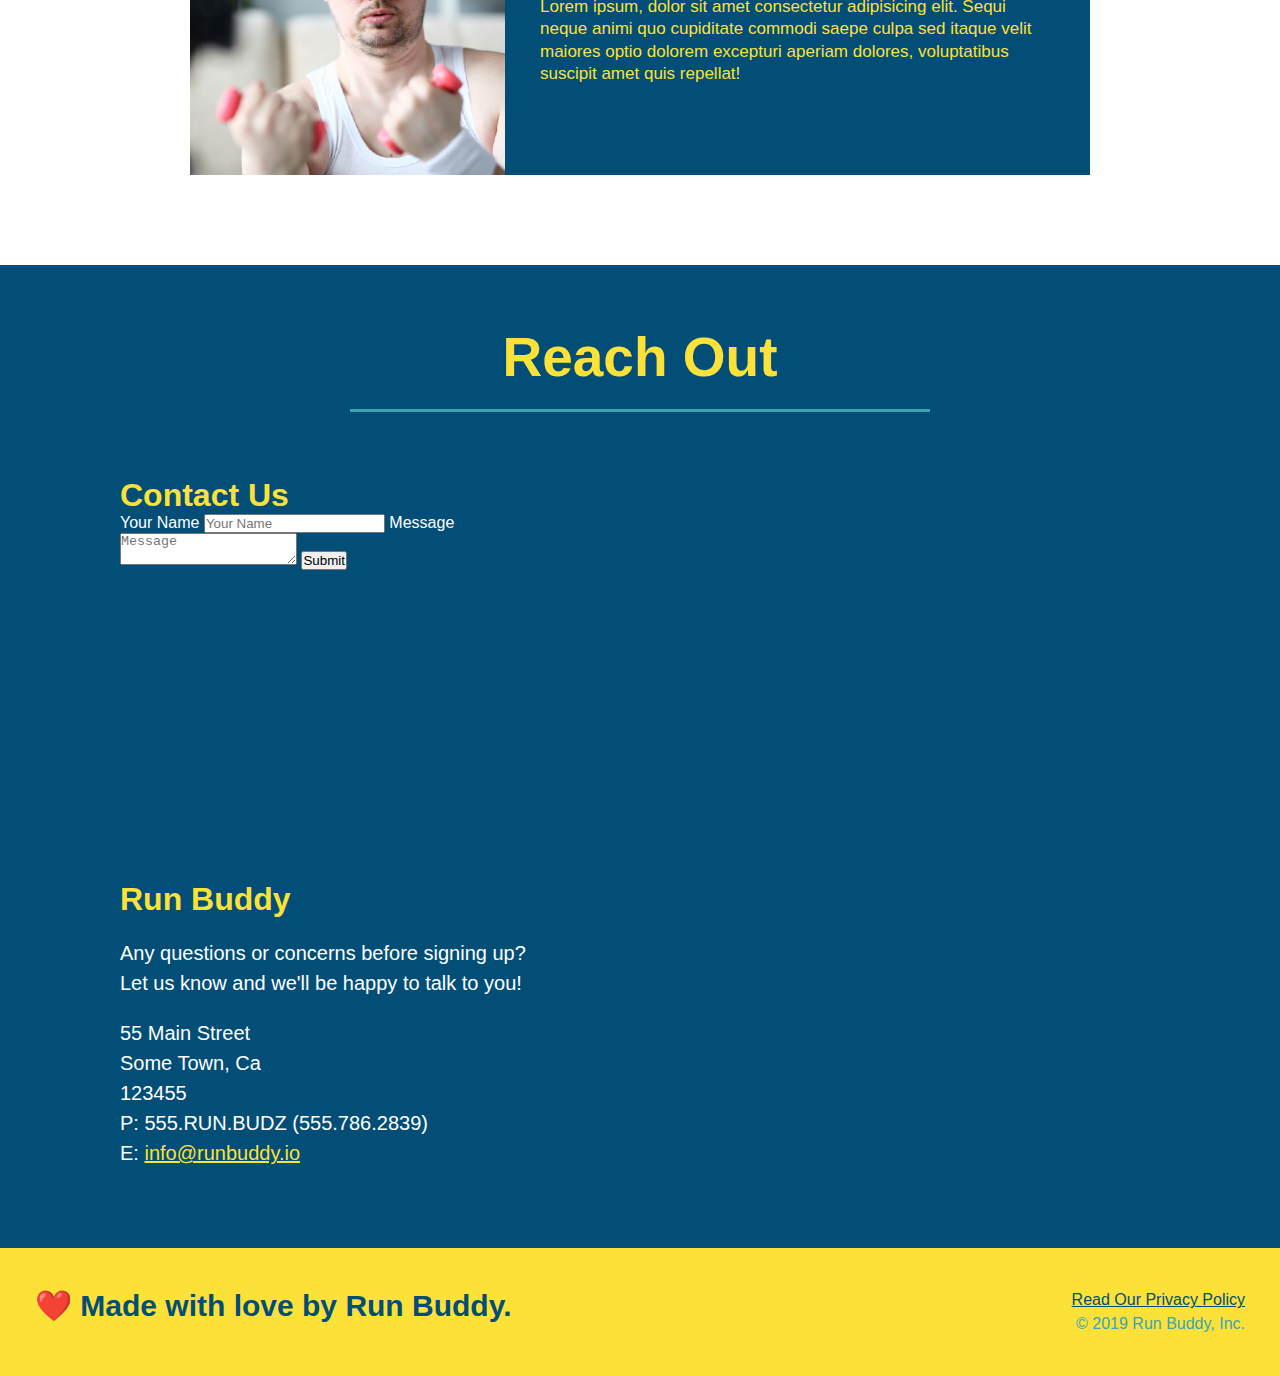
==== commit a5f45f24: "add flexbox to the steps" ====
--- a/index.html
+++ b/index.html
@@ -70,44 +70,96 @@
 
         <!-- "what we do" section -->
         <section id="what-we-do" class="intro">
-            <h2 class="section-title primary-border">What We Do</h2>
-            <p>
-                butcher selfies chambray shabby chic gentrify readymade yr Echo Park XOXO Tumblr normcore Banksy direct trade Blue Bottle chillwave you probably have
-            </p>
+            <div class="flex-row">
+                <h2 class="section-title primary-border">
+                     What We Do
+                </h2>
+            </div>
+            <div class="flex-row">
+                <p>
+                    butcher selfies chambray shabby chic gentrify readymade yr Echo Park XOXO Tumblr normcore Banksy direct trade Blue Bottle chillwave you probably have
+                </p>
+            </div>
         </section>
 
         <!-- "what you do" section -->
         <section id="what-you-do" class="steps">
-            <h2 class="section-title secondary-border">What You Do</h2>
-
-            <div>
-                <img src="./assets/images/step-1.svg" alt=""/>
-                <h3>Step 1: <span>Fill Out the Form Above.</span></h3>
-                <p>You're already here, so why not?</p>
-            </div>
-
-            <div>
-                <img src="./assets/images/step-2.svg" alt=""/>
-                <h3>Step 2: <span>Consult with One of Our Trainers.</span></h3>
-                <p>Are you here to build muscle, lose weight, or just feel good?</p>
-            </div>
-
-            <div>
-                <img src="./assets/images/step-3.svg" alt=""/>
-                <h3><span>Step 3: Get Running.</span></h3>
-                <p>Hit the ground running (literally) once your trainer lays out your plan.</p>
-            </div>
-
-            <div>
-                <img src="./assets/images/step-4.svg" alt=""/>
-                <h3><span>Step 4: See Results.</span></h3>
-                <p>Bi-weekly checkins with your trainer will keep you focused.</p>
-            </div>
+            <div class="flex-row">
+                <h2 class="section-title secondary-border">
+                    What You Do
+                </h2>
+            </div>
+
+            <div>
+                <div class="step">
+                    <h3>Step 1:</h3>
+                    <div class="step-info">
+                        <div class="step-img">
+                            <img src="./assets/images/step-1.svg" alt=""/>
+                        </div>
+                        <div class="step-text">
+                            <h4>Fill Out The Form Above.</h4>
+                            <p>You're already here, so why not?</p>
+                        </div>
+                    </div>
+                </div>
+            </div>
+
+            <div>
+                <div class="step">
+                    <h3>Step 2:</h3>
+                    <div class="step-info">
+                        <div class="step-img">
+                            <img src="./assets/images/step-2.svg" alt=""/>
+                        </div>
+                        <div class="step-text">
+                            <h4>Consult with One of Our Trainers.</h4>
+                            <p>Are you here to build muscle, lose weight, or just feel good?</p>
+                        </div>
+                    </div>
+                </div>
+            </div>
+
+            <div>
+                <div class="step">
+                    <h3>Step 3:</h3>
+                    <div class="step-info">
+                        <div class="step-img">
+                            <img src="./assets/images/step-3.svg" alt=""/>
+                        </div>
+                        <div class="step-text">
+                            <h4>Get Running.</h4>
+                            <p>Hit the ground running (literally) once your trainer lays out your plan.</p>
+                        </div>
+                    </div>
+                </div>
+            </div>
+        
+
+            <div>
+                <div class="step">
+                    <h3>Step 4:</h3>
+                    <div class="step-info">
+                        <div class="step-img">
+                            <img src="./assets/images/step-4.svg" alt=""/>
+                        </div>
+                        <div class="step-text">
+                            <h4>See Results.</h4>
+                            <p>Bi-weekly checkings with your trainer will keep you focused.</p>
+                        </div>
+                    </div>
+                </div>
+            </div>
+
         </section>
 
         <!-- "meet the trainers" section -->
         <section id="your-trainers" class="trainers">
-            <h2 class="section-title primary-border">Meet The Trainers</h2>
+            <div class="flex-row">
+                <h2 class="section-title primary-border">
+                    Meet The Trainers
+                </h2>
+            </div>
             <article class="trainer">
                 <img src="./assets/images/trainer-1.jpg" alt="Arron Stephens in his workout clothes, ready to pump iron"/>
                 <div class="trainer-bio text-left">
@@ -147,7 +199,11 @@
 
         <!-- "reach out" section -->
         <section id="reach-out" class="contact">
-            <h2 class="section-title secondary-border">Reach Out</h2>
+            <div class="flex-row">
+                <h2 class="section-title secondary-border">
+                    Reach Out
+                </h2>
+            </div>
             <div class="contact-info">
                 <div class="contact-form">
                     <h3>Contact Us</h3>
--- a/assets/css/style.css
+++ b/assets/css/style.css
@@ -13,6 +13,9 @@
 header {
     padding: 20px 35px;
     background-color: #39a6b2;
+    display: flex;
+    justify-content: space-between;
+    flex-wrap: wrap;
 }
 
 header h1 {
@@ -20,7 +23,7 @@
     font-size: 36px;
     color: #fce138;
     margin: 0;
-    display: inline;
+   
 }
 
 header a {
@@ -29,18 +32,22 @@
 }
 
 header nav {
-    float: right;
+    
     margin: 7px 0;
 }
 
-header nav ul li {
-    display: inline;
+header nav ul {
+    display: flex;
+    flex-wrap: wrap;
+    justify-content: space-between;
+    align-items: center;
+    list-style: none;
 }
 
 header nav ul li a {
     margin: 0 30px;
     font-weight: lighter;
-    font-size: 22px;
+    font-size: 1.5vw;
 }
 /* end of header */
 
@@ -50,17 +57,20 @@
     background-color: #fce138;
     width: 100%;
     padding: 40px 35px;
+    display: flex;
+    justify-content: space-between;
+    flex-wrap: wrap;
 }
 
 footer h2 {
-    display: inline;
+    
     color: #024e76;
     font-size: 30px;
     margin: 0;
 }
 
 footer div {
-    float: right;
+    
     line-height: 1.5;
     text-align: right;
 }
@@ -74,21 +84,20 @@
 /* hero */
 .hero {
     background-image: url("../images/hero-bg.jpg");
-    height: 600px;
     background-size: cover;
     background-position: center;
-    position: relative;
+    display: flex;
+    justify-content: center;
+    flex-wrap: wrap;
 }
 
 .hero-form {
     color: #024e76;
     background-color: #fce138;
     padding: 20px;
-    width: 500px;
     border: solid 3px #024e76;
-    position: absolute;
-    bottom: 120px;
-    right: 140px;
+    width: 40%;
+    margin: 3.5%;
 }
 
 .hero-form h3 {
@@ -121,13 +130,26 @@
     width: 100%;
     margin-bottom: 15px;
 }
+
+.hero-cta {
+    width: 35%;
+    text-align: right;
+    margin: 3.5%;
+    color: #fff;
+    font-size: 18px;
+    line-height: 1.3;
+}
+
+.hero-cta h2 {
+    font-style: italic;
+    font-size: 55px;
+    color: #fce138;
+}
 /* end of hero */
 
 
 /* what we do/what you do */ 
-.intro {
-    text-align: center;
-}
+
 
 .intro p {
     line-height: 1.7;
@@ -135,44 +157,69 @@
     width: 80%;
     font-size: 20px;
     margin: 0 auto;
+    text-align: center;
 }
 
 .steps {
-    text-align: center;
     background: #fce138;
 }
 
-.steps div {
-    margin-bottom: 80px;
-}
-
-.steps img {
-    width: 15%;
-    margin: 10px 0;
-}
-
-.steps h3 {
+.step-info {
+    flex: 2 70%;
+    display: flex;
+    flex-wrap: wrap;
+    align-items: center;
+}
+
+.step-img {
+    flex: 1 12%;
+    margin-right: 20px;
+}
+
+.step-text {
+    flex: 12;
+}
+
+.step-img img {
+    max-width: 100%;
+}
+
+.step {
+    margin: 50px auto;
+    padding-bottom: 50px;
+    width: 80%;
+    border-bottom: 1px solid #39a6b2;
+    display: flex;
+    flex-wrap: wrap;
+    align-items: center;
+    justify-content: space-between;
+}
+
+.step h3 {
     color: #024e76;
     font-size: 46px;
-    margin-top: 10px;
-}
-
-.steps p {
+    flex: 1 30%;
+}
+
+.step-text p {
     color: #39a6b2;
-    font-size: 23px;
-}
-
-.steps span {
-    font-size: 38px;
+    font-size: 18px;
+}
+
+.step-text h4 {
+    font-size: 26px;
+    line-height: 1.5;
+    color: #024e76;
 }
 
 .section-title {
     font-size: 55px;
     color: #024e76;
-    margin-bottom: 35px;
-    padding: 0px 100px 20px 100px;
-    display: inline-block;
     border-bottom: 3px solid;
+    padding-bottom: 20px;
+    text-align: center;
+    margin: 0 auto 35px auto;
+    width: 50%;
 }
 
 .primary-border {
@@ -187,7 +234,7 @@
 
 /* trainers */
 .trainers {
-    text-align: center;
+    
 }
 
 .trainer {
@@ -237,7 +284,6 @@
 
 /* reach out */
 .contact {
-    text-align: center;
     background: #024e76;
 }
 
@@ -274,6 +320,11 @@
 .contact-info a {
     color: #fce138;
 }
+
 section {
     padding: 60px;
+}
+
+.flex-row {
+    display: flex;
 }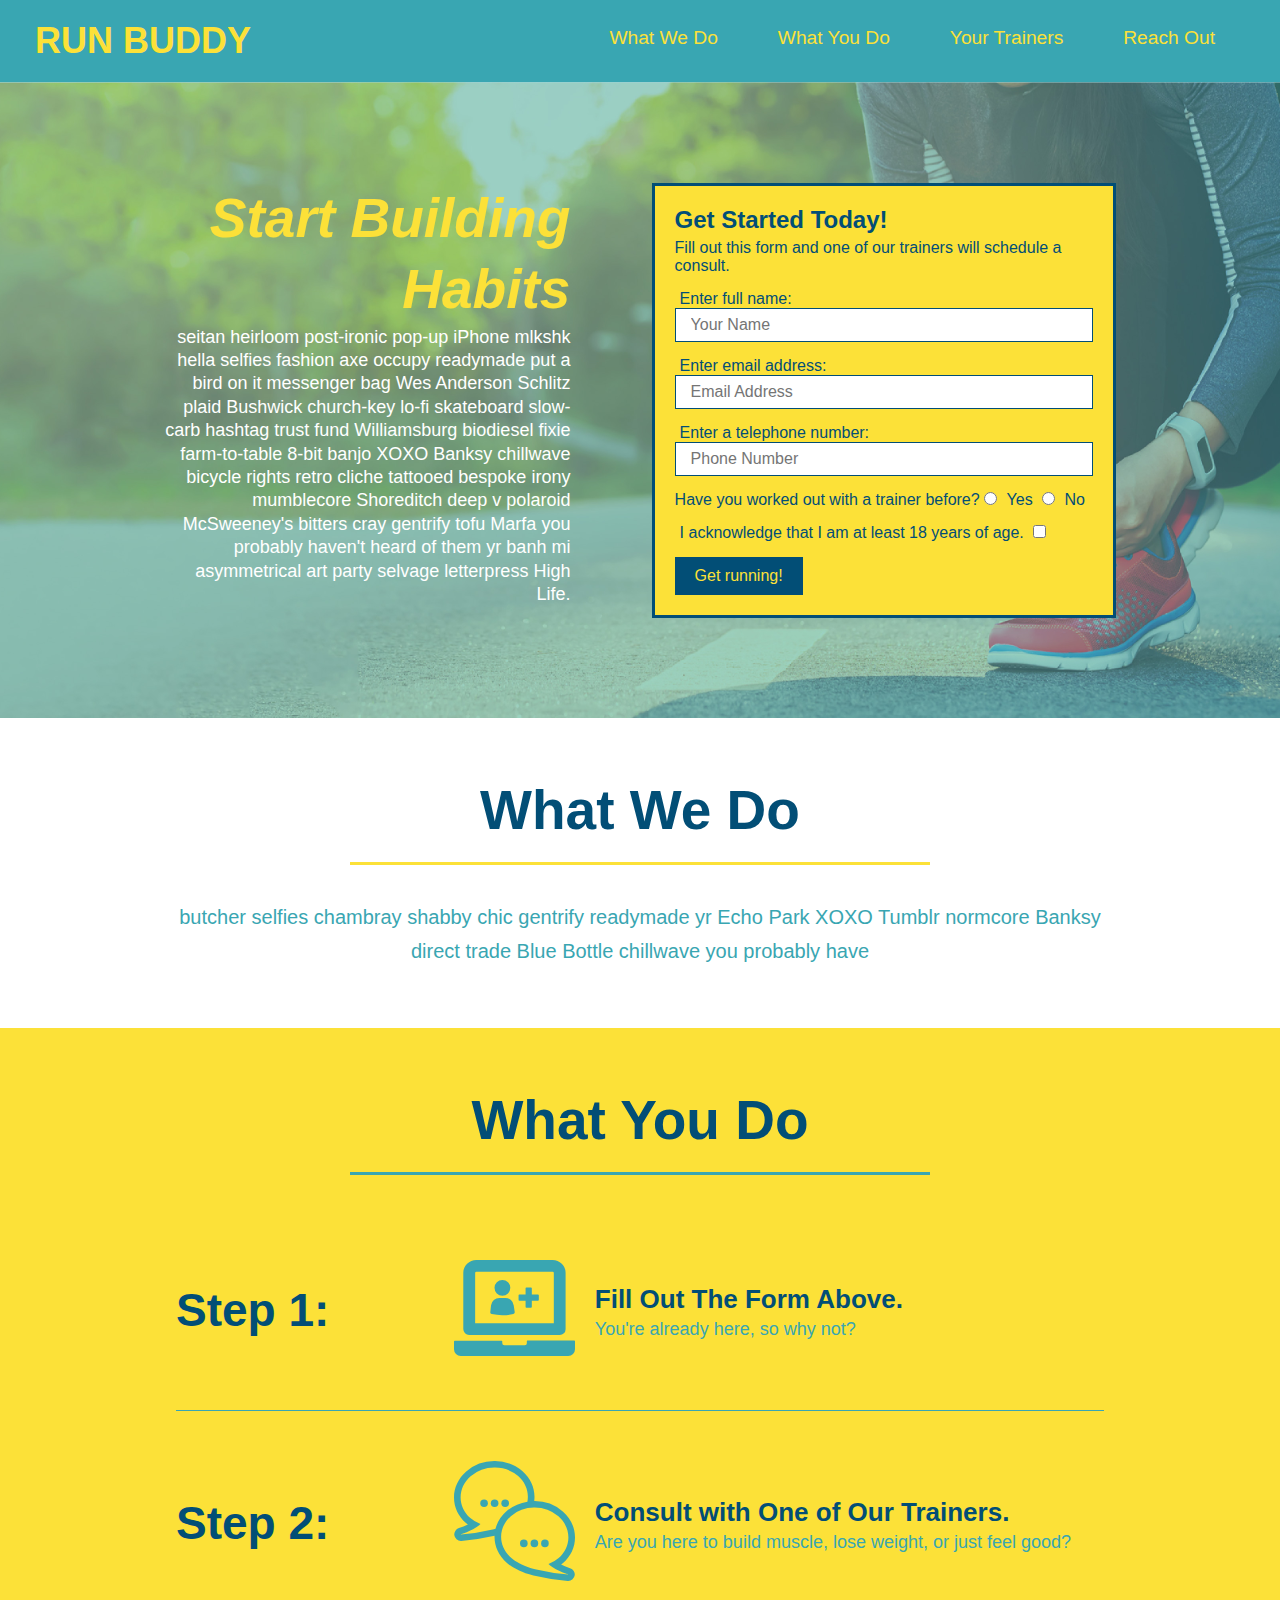
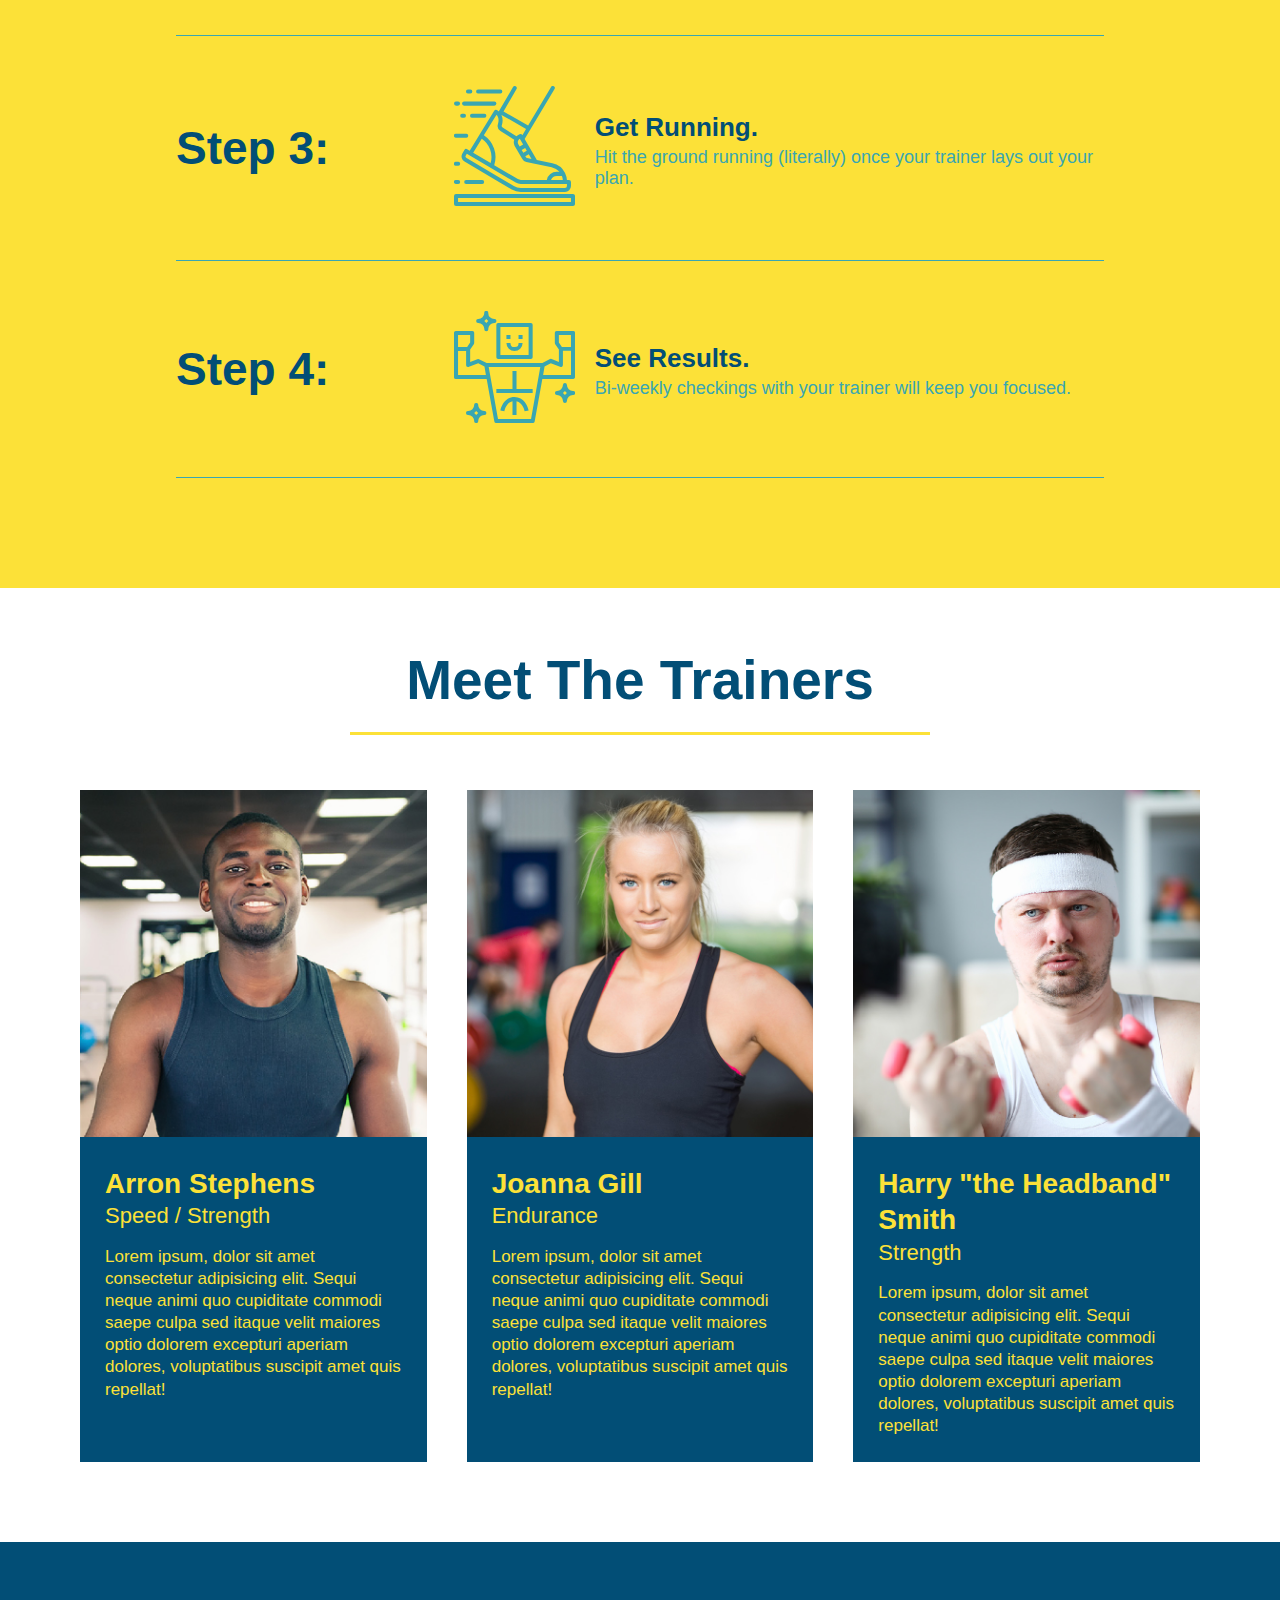
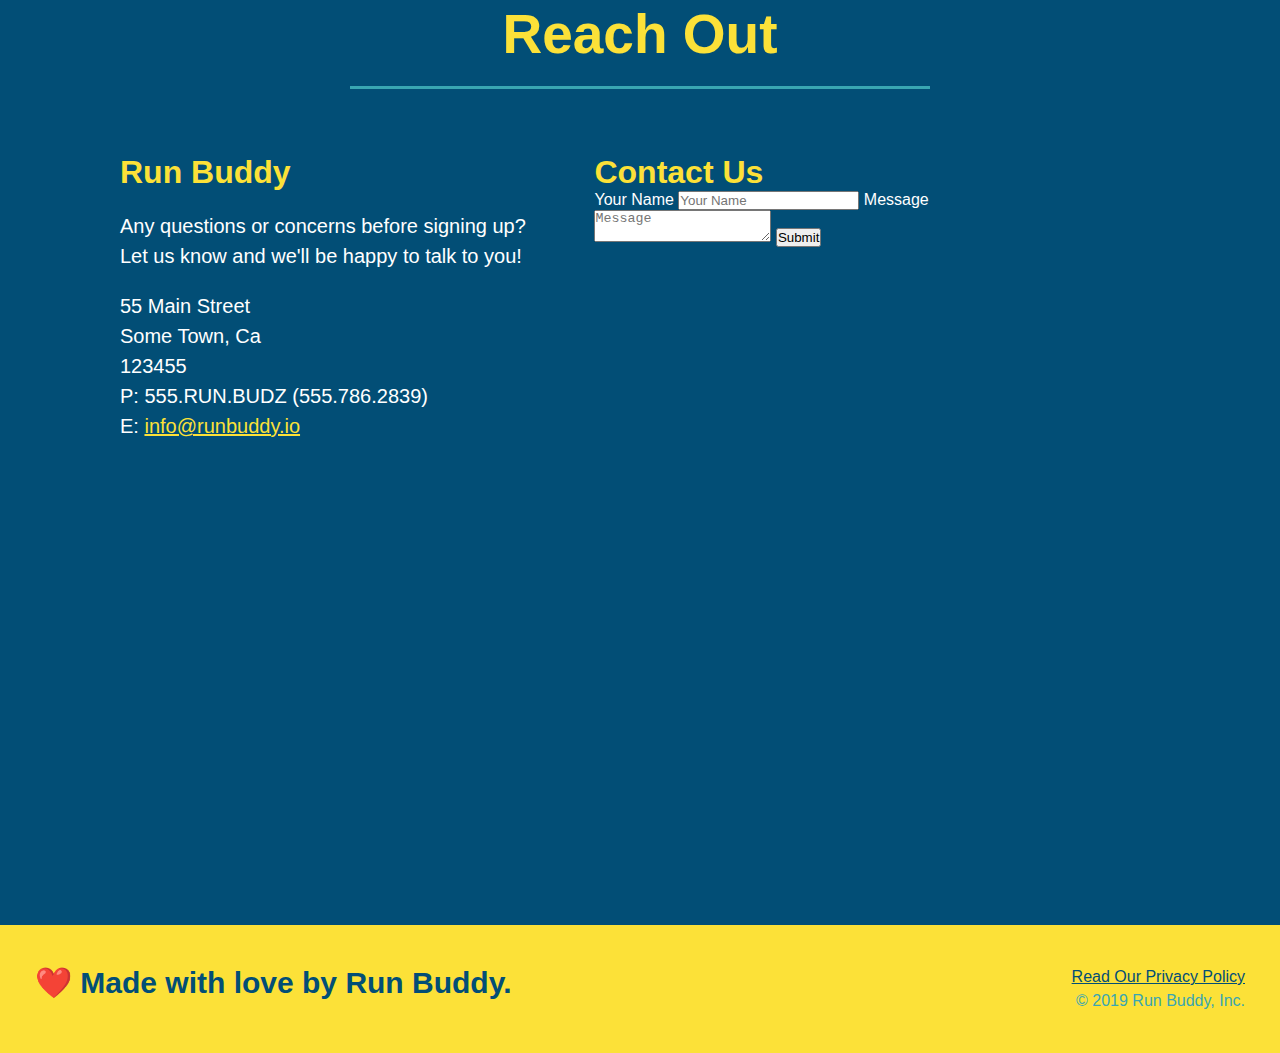
==== commit fa6a69fb: "added flexbox to the trainers" ====
--- a/index.html
+++ b/index.html
@@ -154,17 +154,18 @@
         </section>
 
         <!-- "meet the trainers" section -->
-        <section id="your-trainers" class="trainers">
+        <section id="your-trainers">
             <div class="flex-row">
                 <h2 class="section-title primary-border">
                     Meet The Trainers
                 </h2>
             </div>
+            <div class="trainers">
             <article class="trainer">
                 <img src="./assets/images/trainer-1.jpg" alt="Arron Stephens in his workout clothes, ready to pump iron"/>
-                <div class="trainer-bio text-left">
-                    <h3>Arron Stephens</h3>
-                    <h4>Speed / Strength</h4>
+                <div class="trainer-bio">
+                    <h3 class="trainer-name">Arron Stephens</h3>
+                    <h4 class="trainer-role">Speed / Strength</h4>
                     <p>
                         Lorem ipsum, dolor sit amet consectetur adipisicing elit. Sequi neque animi quo cupiditate commodi saepe culpa sed
                         itaque velit maiores optio dolorem excepturi aperiam dolores, voluptatibus suscipit amet quis repellat!
@@ -173,28 +174,29 @@
             </article>
             
             <article class="trainer">
-                <div class="trainer-bio text-right">
-                    <h3>Joanna Gill</h3>
-                    <h4>Endurance</h4>
+                <img src="./assets/images/trainer-2.jpg" alt="Joanna Gill cooling off after a workout"/>
+                <div class="trainer-bio">
+                    <h3 class="trainer-name">Joanna Gill</h3>
+                    <h4 class="trainer-role">Endurance</h4>
                     <p>
                         Lorem ipsum, dolor sit amet consectetur adipisicing elit. Sequi neque animi quo cupiditate commodi saepe culpa sed
                         itaque velit maiores optio dolorem excepturi aperiam dolores, voluptatibus suscipit amet quis repellat!
                     </p>
                 </div>
-                <img src="./assets/images/trainer-2.jpg" alt="Joanna Gill cooling off after a workout"/>
             </article>
 
             <article class="trainer">
                 <img src="./assets/images/trainer-3.jpg" alt="Harry Smith wearing a headband and lifting comically small pink weights"/>
-                <div class="trainer-bio text-left">
-                    <h3>Harry "the Headband" Smith</h3>
-                    <h4>Strength</h4>
+                <div class="trainer-bio">
+                    <h3 class="trainer-name">Harry "the Headband" Smith</h3>
+                    <h4 class="trainer-role">Strength</h4>
                     <p>
                         Lorem ipsum, dolor sit amet consectetur adipisicing elit. Sequi neque animi quo cupiditate commodi saepe culpa sed
                         itaque velit maiores optio dolorem excepturi aperiam dolores, voluptatibus suscipit amet quis repellat!
                     </p>
                 </div>
             </article>
+            </div>
         </section>
 
         <!-- "reach out" section -->
@@ -205,6 +207,21 @@
                 </h2>
             </div>
             <div class="contact-info">
+                <div>
+                    <h3>Run Buddy</h3>
+                    <p>
+                        Any questions or concerns before signing up?
+                        <br/>
+                        Let us know and we'll be happy to talk to you!
+                    </p>
+                    <address>
+                        55 Main Street <br/>
+                        Some Town, Ca <br/>
+                        123455 <br/>
+                        P: 555.RUN.BUDZ (555.786.2839) <br/>
+                        E: <a href="mailto:info@runbuddy.io">info@runbuddy.io</a>
+                    </address>
+                </div>
                 <div class="contact-form">
                     <h3>Contact Us</h3>
                     <form>
@@ -224,21 +241,6 @@
                 allowfullscreen="" 
                 loading="lazy">
                 </iframe>
-            <div>
-                <h3>Run Buddy</h3>
-                <p>
-                    Any questions or concerns before signing up?
-                    <br/>
-                    Let us know and we'll be happy to talk to you!
-                </p>
-                <address>
-                    55 Main Street <br/>
-                    Some Town, Ca <br/>
-                    123455 <br/>
-                    P: 555.RUN.BUDZ (555.786.2839) <br/>
-                    E: <a href="mailto:info@runbuddy.io">info@runbuddy.io</a>
-                </address>
-            </div>
             </div>
         </section>
 
--- a/assets/css/style.css
+++ b/assets/css/style.css
@@ -234,26 +234,27 @@
 
 /* trainers */
 .trainers {
-    
+    width: 100%;
+    margin: 0 auto;
+    display: flex;
+    flex-wrap: wrap;
+    justify-content: space-around;
 }
 
 .trainer {
-    width: 900px;
-    margin: 0 auto 30px auto;
+    flex: 1;
+    margin: 20px;
     background: #024e76;
     color: #fce138;
-    overflow: auto;
 }
 
 .trainer img {
-    width: 35%;
-    float: left;
+    width: 100%;
 }
 
 .trainer-bio {
-    padding: 35px;
-    float: left;
-    width: 65%;
+    padding: 25px;
+    line-height: 1.3;
 }
 
 .text-left {
@@ -265,19 +266,17 @@
 }
 
 .trainer-bio h3 {
-    font-size: 32px;
-    margin-bottom: 8px;
+    font-size: 28px;
 }
 
 .trainer-bio h4 {
     font-weight: lighter;
-    font-size: 26px;
-    margin-bottom: 25px;
+    font-size: 22px;
+    margin-bottom: 15px;
 }
 
 .trainer-bio p {
     font-size: 17px;
-    line-height: 1.3;
 }
 /* trainers end */
 
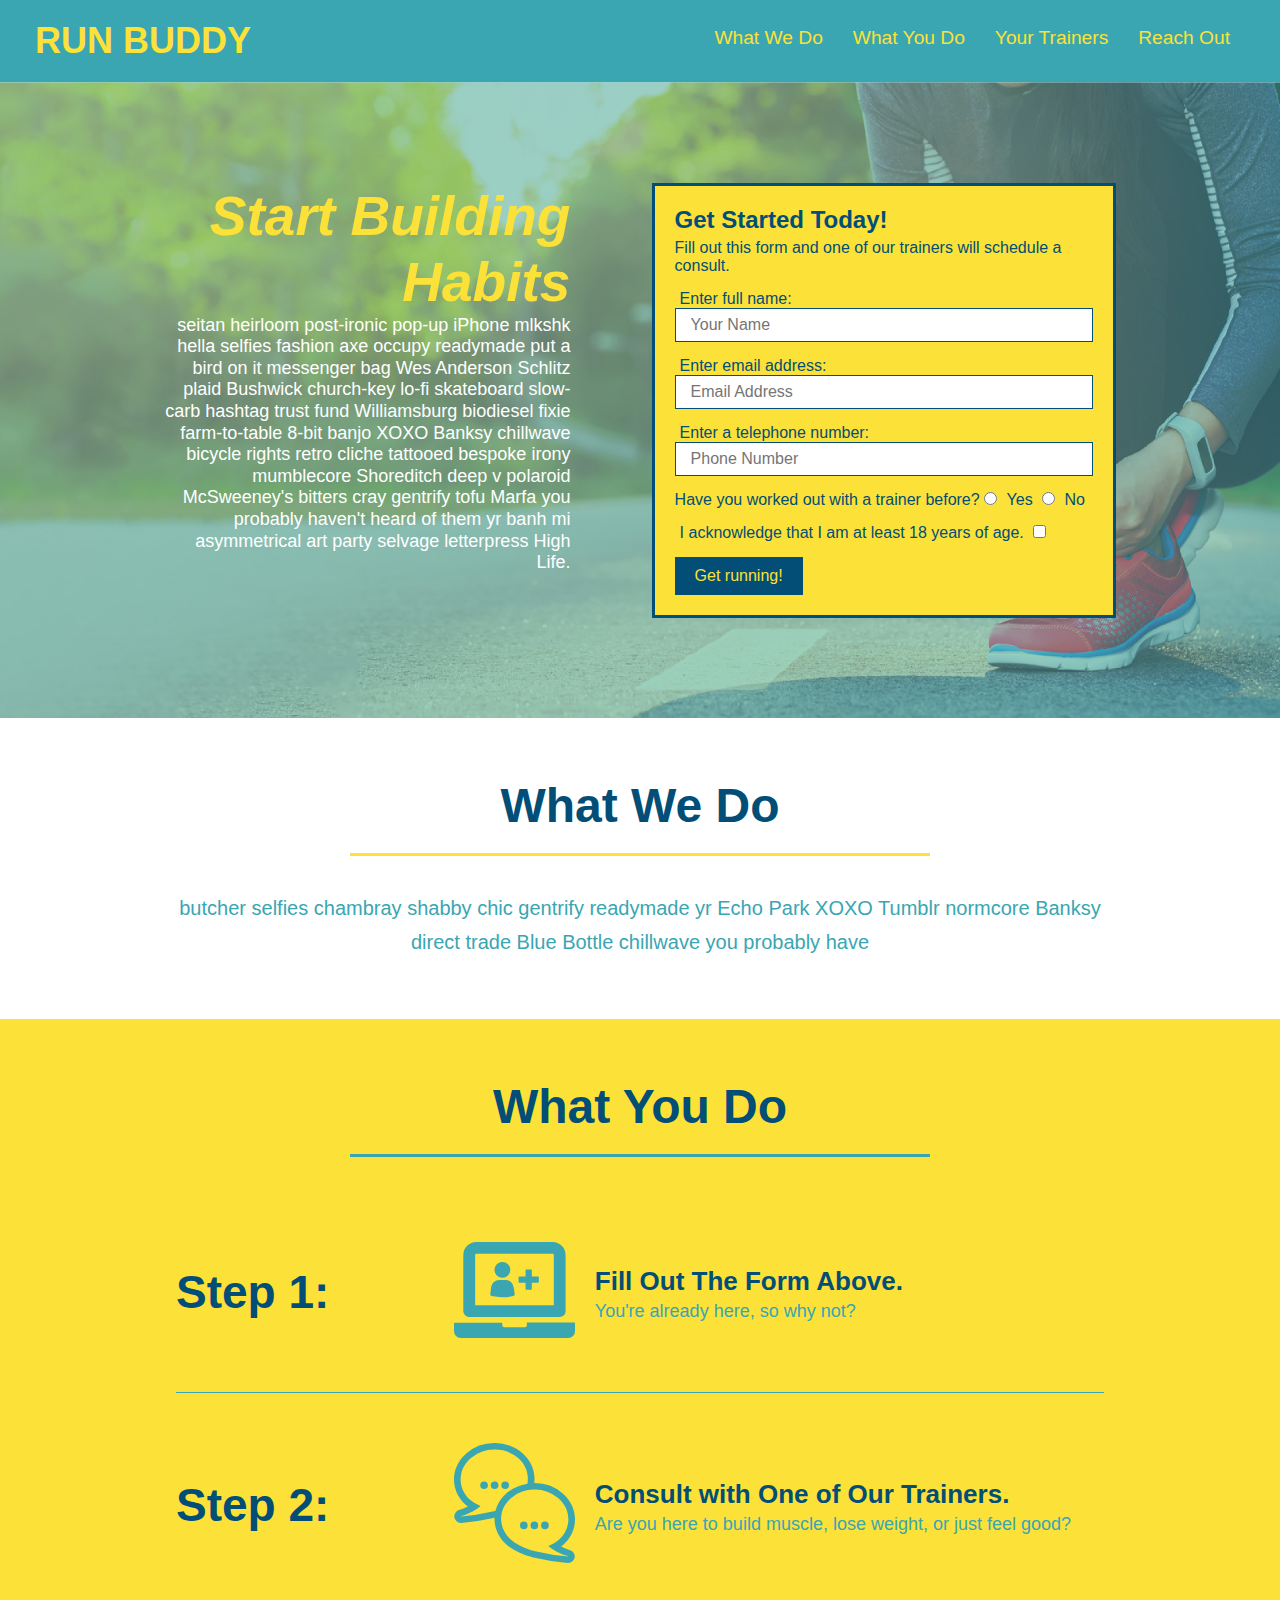
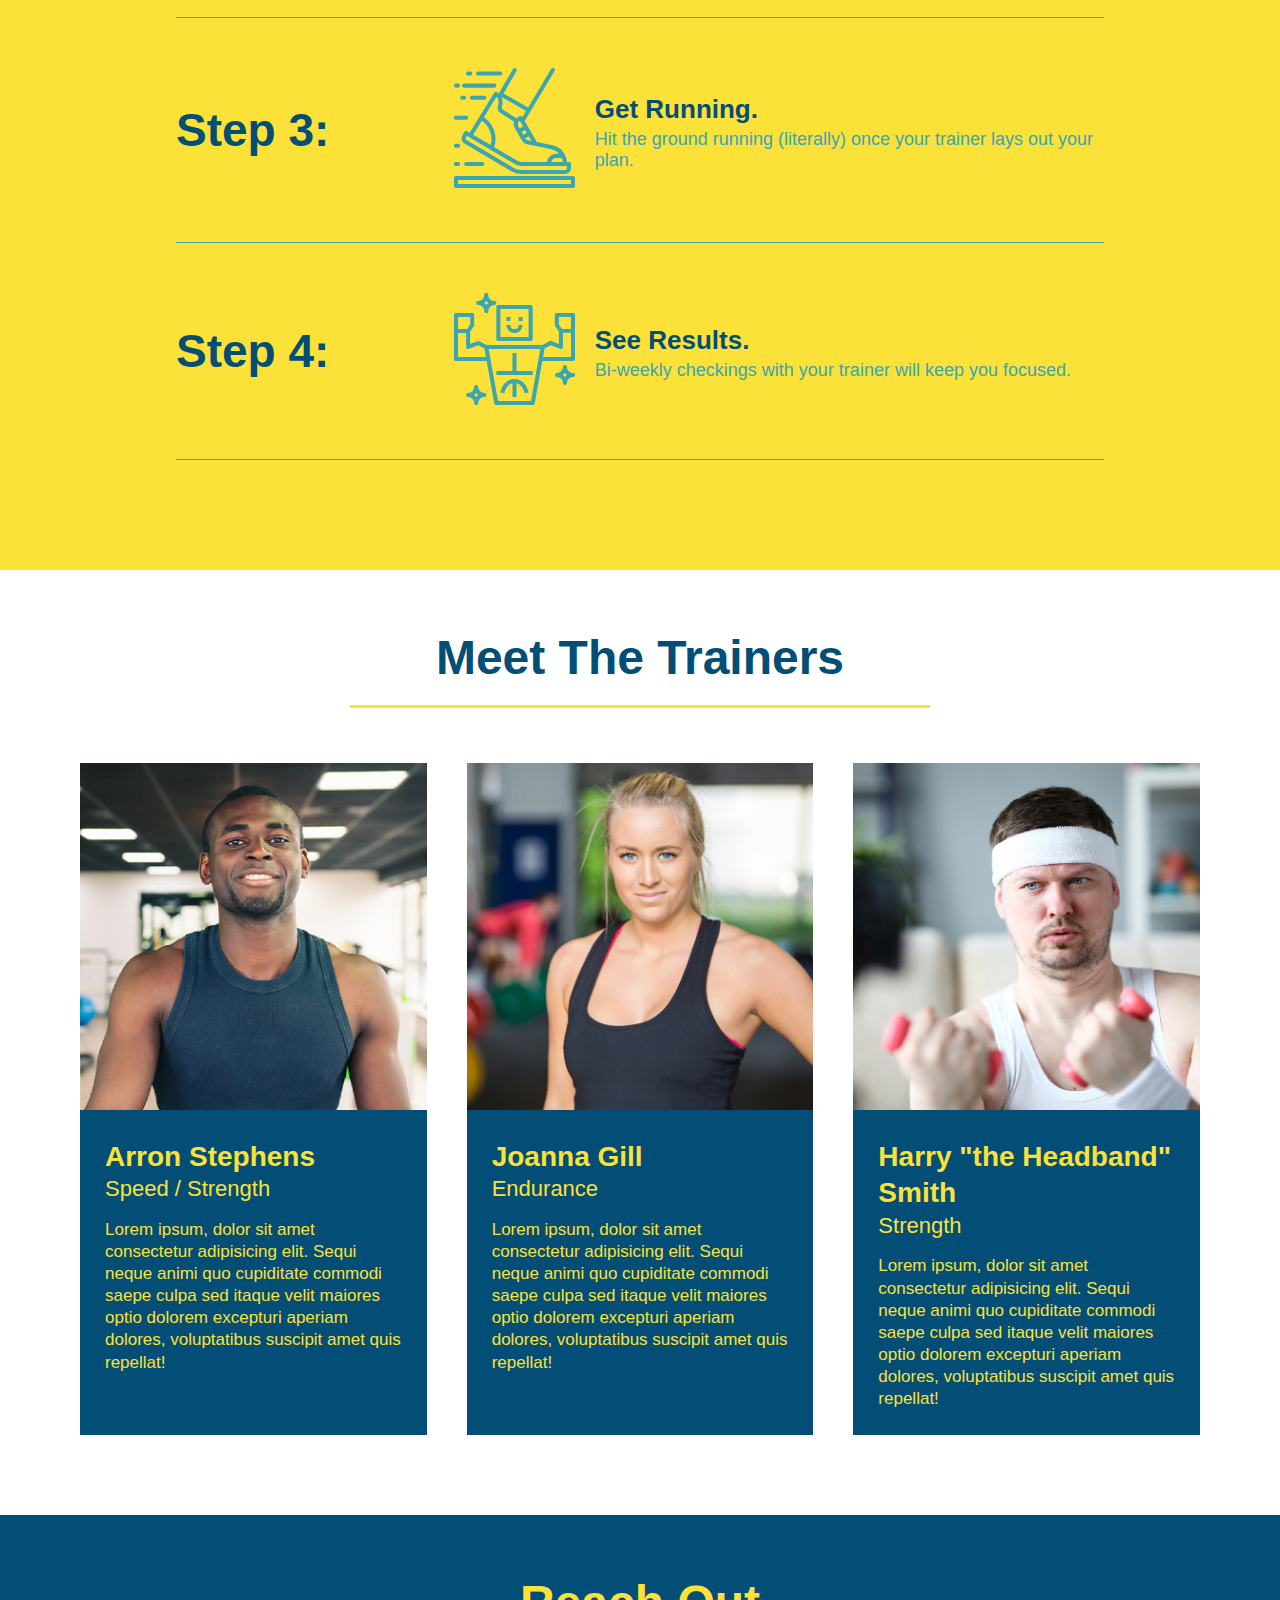
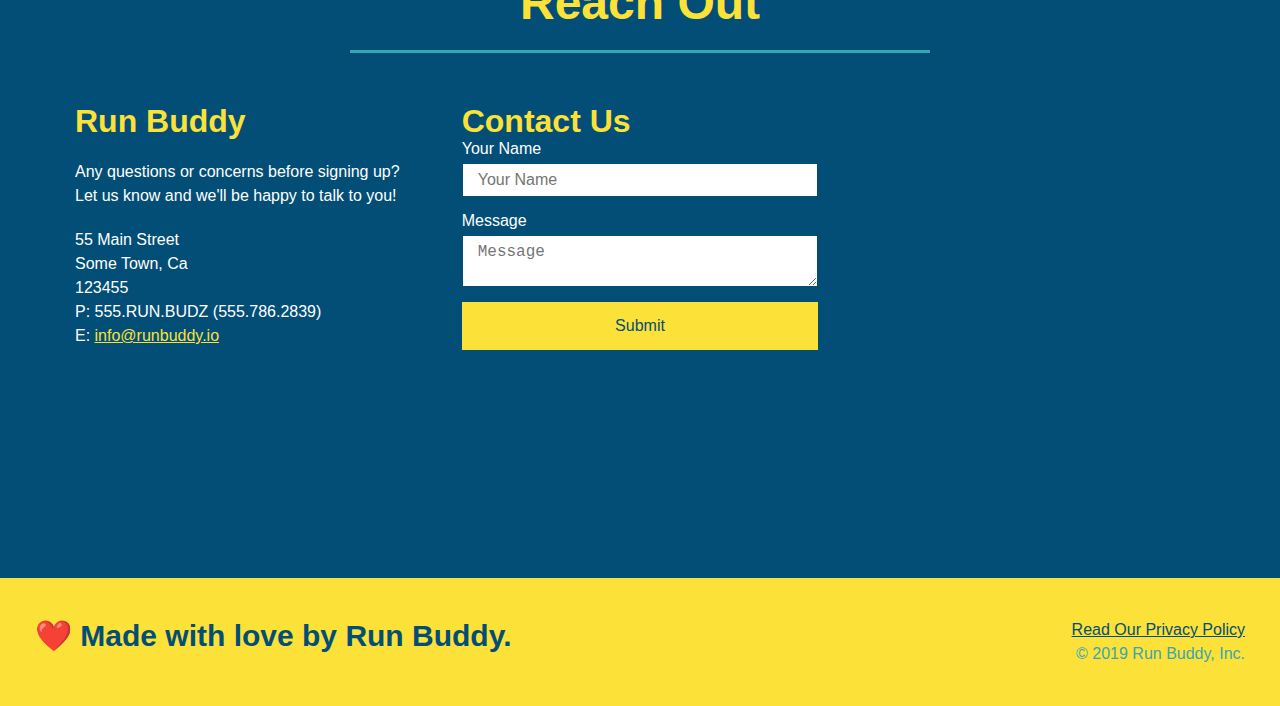
==== commit 0229c12f: "added css layout for media queries" ====
--- a/index.html
+++ b/index.html
@@ -2,6 +2,7 @@
 <html lang="en">
     <head>
         <meta charset="UTF-8" />
+        <meta name="viewport" content="width=device-width", initial-scale="1.0"/>
         <title>Run Buddy</title>
         <link rel="stylesheet" href="./assets/css/style.css" />
     </head>
--- a/assets/css/style.css
+++ b/assets/css/style.css
@@ -45,7 +45,7 @@
 }
 
 header nav ul li a {
-    margin: 0 30px;
+    padding: 10px 15px;
     font-weight: lighter;
     font-size: 1.5vw;
 }
@@ -89,6 +89,7 @@
     display: flex;
     justify-content: center;
     flex-wrap: wrap;
+    align-items: flex-start;
 }
 
 .hero-form {
@@ -137,7 +138,7 @@
     margin: 3.5%;
     color: #fff;
     font-size: 18px;
-    line-height: 1.3;
+    line-height: 1.2;
 }
 
 .hero-cta h2 {
@@ -213,7 +214,7 @@
 }
 
 .section-title {
-    font-size: 55px;
+    font-size: 48px;
     color: #024e76;
     border-bottom: 3px solid;
     padding-bottom: 20px;
@@ -290,17 +291,22 @@
     color: #fce138;
 }
 
+.contact-info {
+    display: flex;
+    justify-content: space-between;
+    flex-wrap: wrap;
+}
+
+.contact-info > * {
+    flex: 1;
+    margin: 15px;
+}
+
 .contact-info iframe {
-    width: 400px;
     height: 400px;
 }
 
 .contact-info div {
-    width: 410px;
-    display: inline-block;
-    vertical-align: top;
-    text-align: left;
-    margin: 30px 0 0 60px;
     color: white;
 }
 
@@ -312,8 +318,29 @@
 .contact-info p, .contact-info address {
     margin: 20px 0;
     line-height: 1.5;
-    font-size: 20px;
+    font-size: 16px;
     font-style: normal;
+}
+
+.contact-form input, .contact-form textarea {
+    border: 1px solid #024e76;
+    display: block;
+    padding: 7px 15px;
+    font-size: 16px;
+    color: #024e76;
+    width: 100%;
+    margin-bottom: 15px;
+    margin-top: 5px;
+}
+
+.contact-form button {
+    width: 100%;
+    border: none;
+    background: #fce138;
+    color: #024e76;
+    text-align: center;
+    padding: 15px 0;
+    font-size: 16px;
 }
 
 .contact-info a {
@@ -326,4 +353,22 @@
 
 .flex-row {
     display: flex;
+}
+
+/* media query for smaller desktop screens and smaller */
+
+@media screen and (max-width: 980px) {
+   
+}
+
+/* media query for tablets and smaller */
+
+@media screen and (max-width: 768px) {
+    
+}
+
+/* media query for mobile phones and smaller */
+
+@media screen and (max-width: 575px) {
+    
 }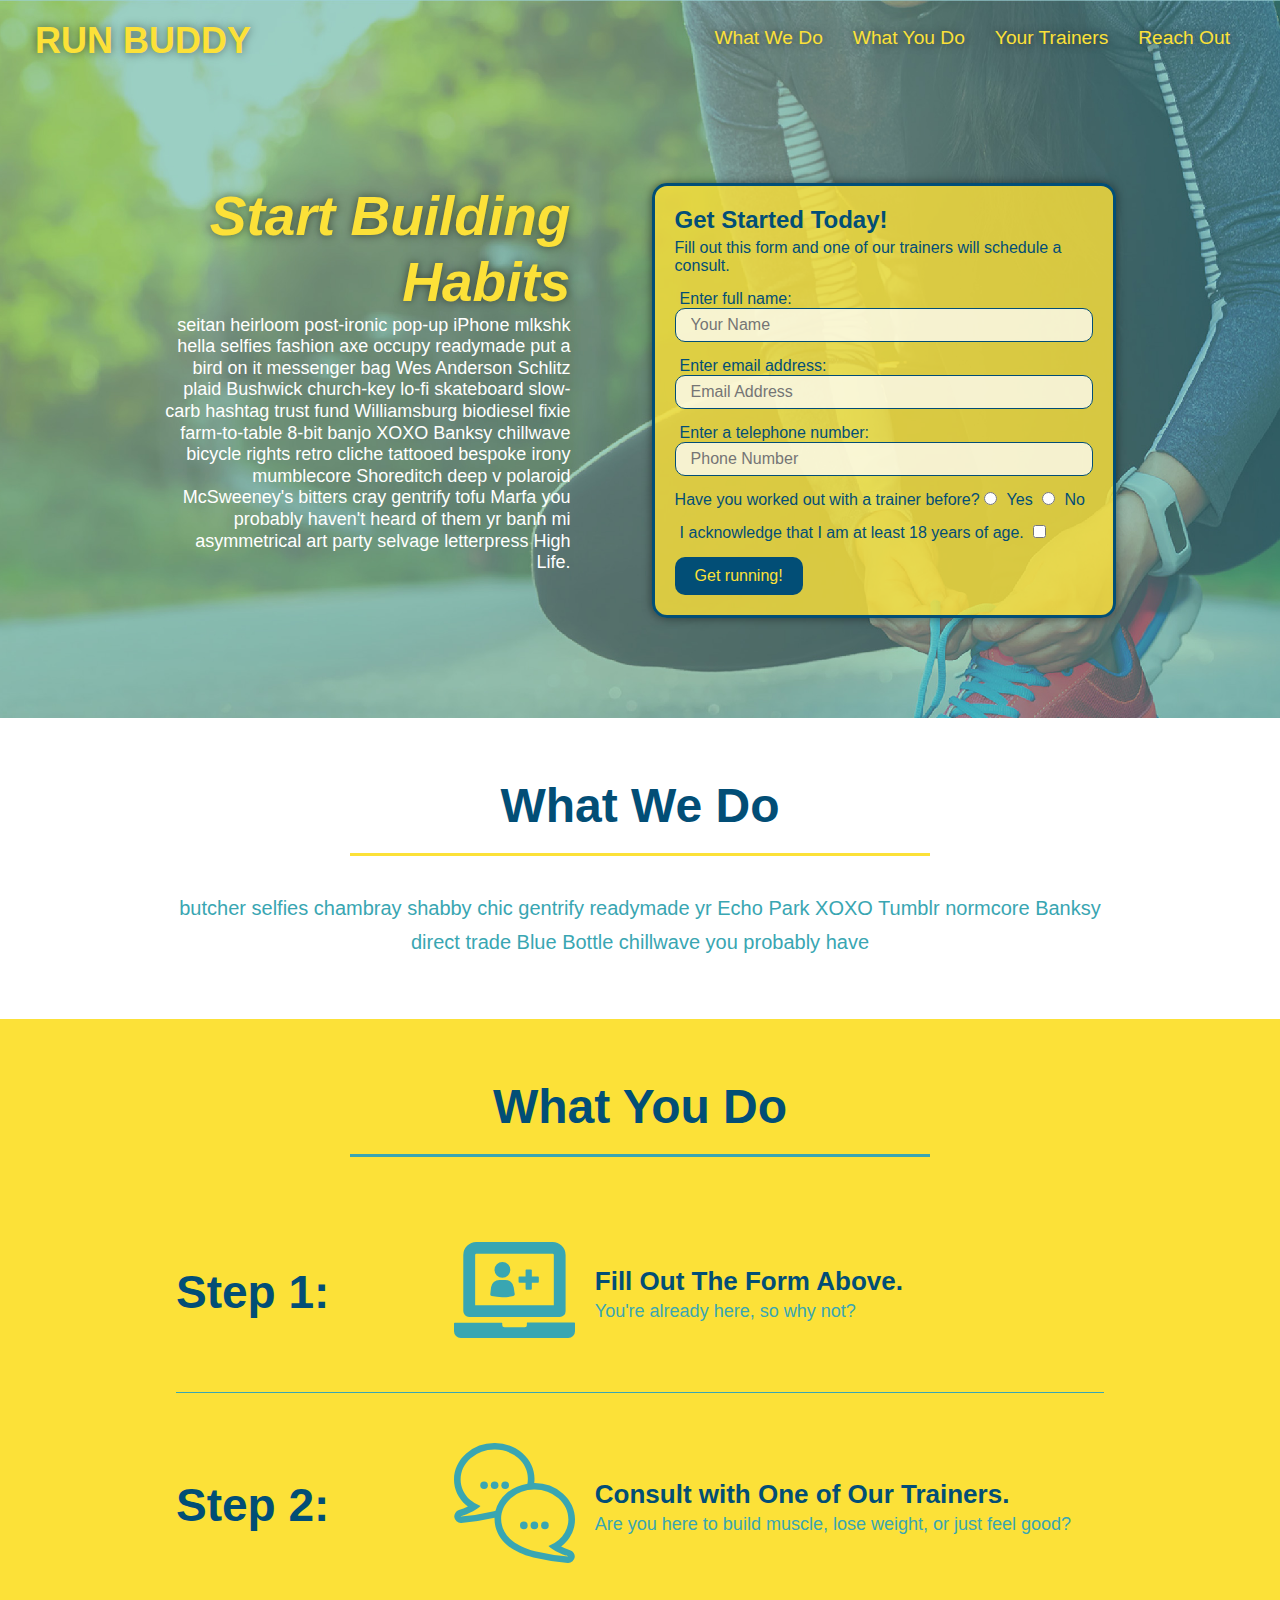
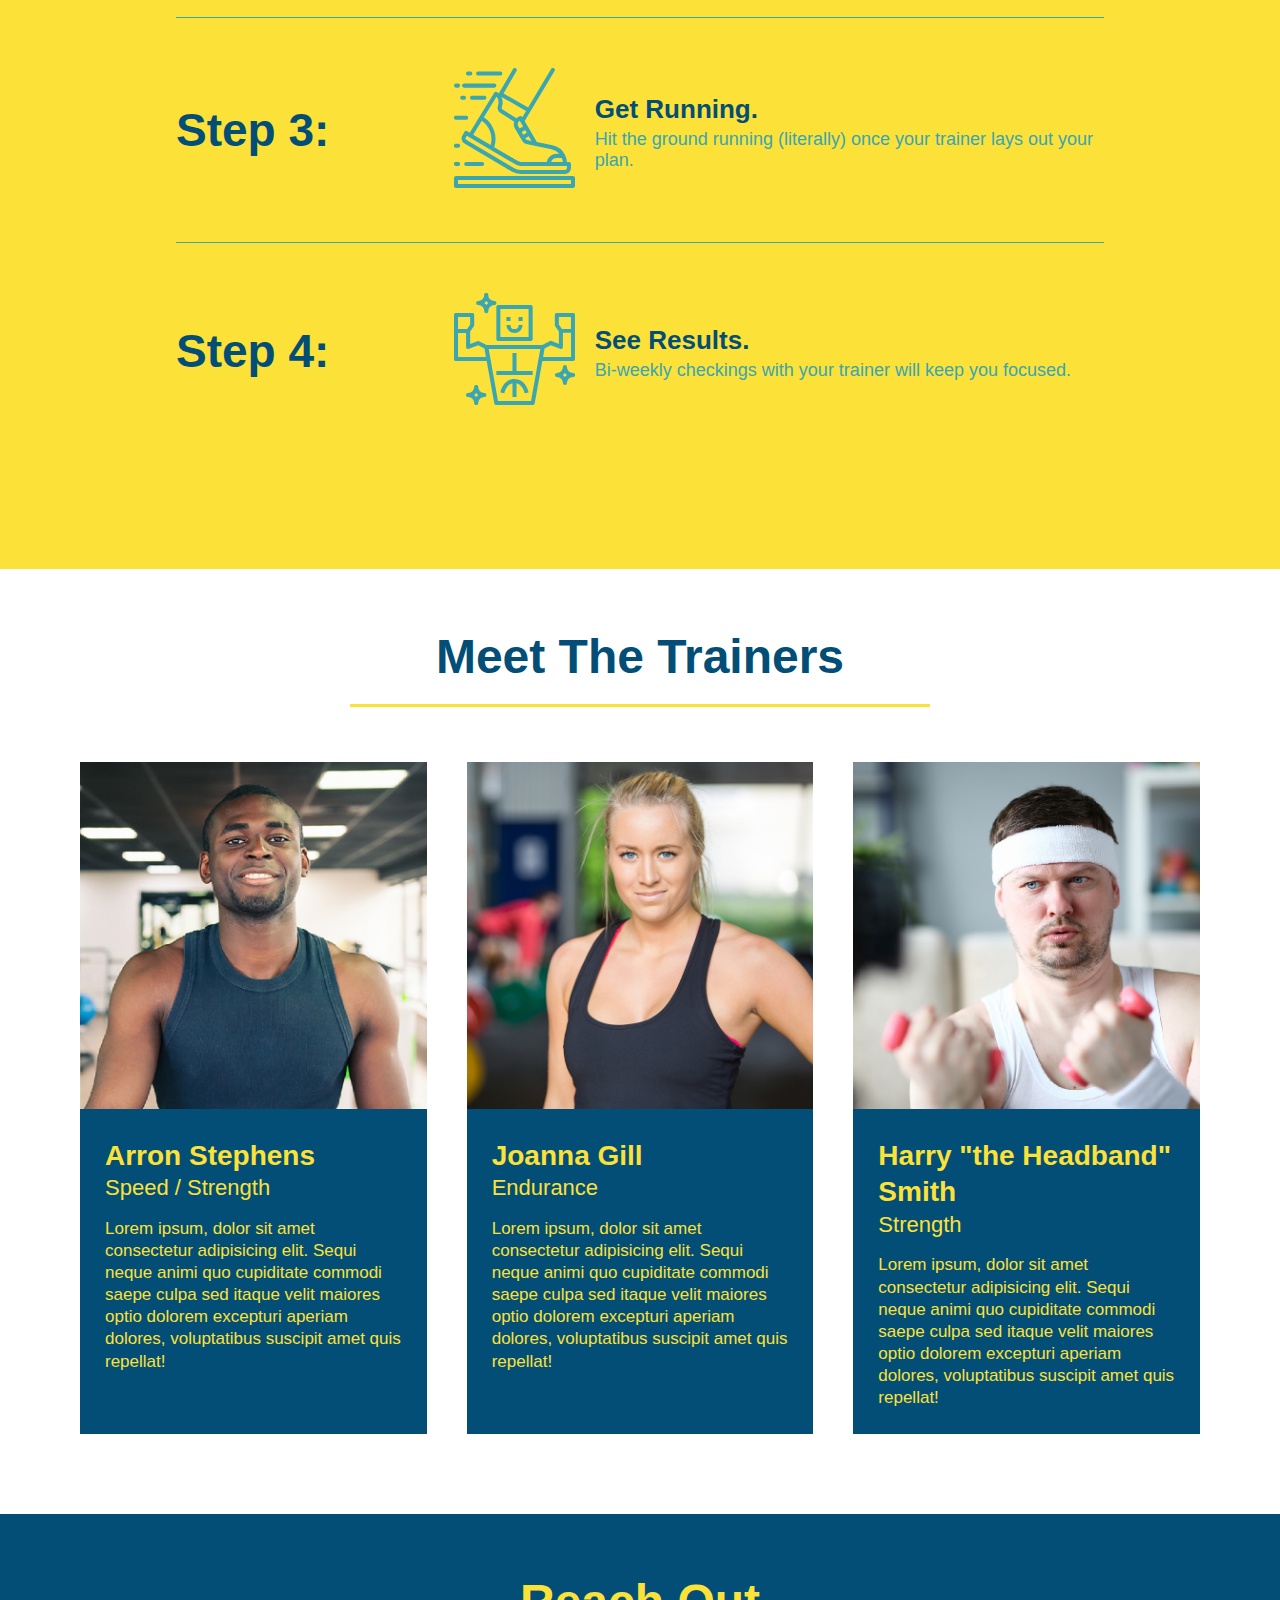
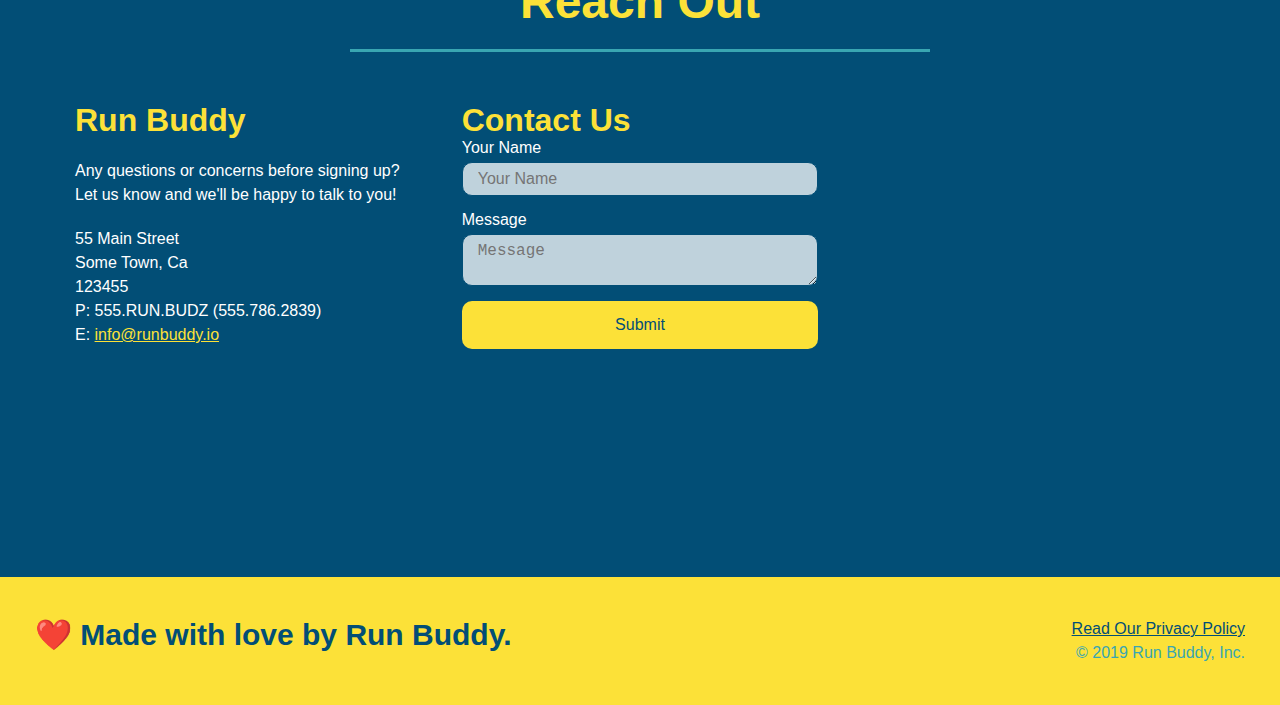
==== commit 166fd2aa: "button and textbox styling, border repairs in steps" ====
--- a/index.html
+++ b/index.html
@@ -91,7 +91,7 @@
                 </h2>
             </div>
 
-            <div>
+           
                 <div class="step">
                     <h3>Step 1:</h3>
                     <div class="step-info">
@@ -104,9 +104,9 @@
                         </div>
                     </div>
                 </div>
-            </div>
-
-            <div>
+            
+
+           
                 <div class="step">
                     <h3>Step 2:</h3>
                     <div class="step-info">
@@ -119,9 +119,9 @@
                         </div>
                     </div>
                 </div>
-            </div>
-
-            <div>
+           
+
+           
                 <div class="step">
                     <h3>Step 3:</h3>
                     <div class="step-info">
@@ -134,10 +134,10 @@
                         </div>
                     </div>
                 </div>
-            </div>
+            
         
 
-            <div>
+            
                 <div class="step">
                     <h3>Step 4:</h3>
                     <div class="step-info">
@@ -150,7 +150,7 @@
                         </div>
                     </div>
                 </div>
-            </div>
+           
 
         </section>
 
--- a/assets/css/style.css
+++ b/assets/css/style.css
@@ -16,6 +16,14 @@
     display: flex;
     justify-content: space-between;
     flex-wrap: wrap;
+    position: -webkit-sticky;
+    position: sticky;
+    top: 0;
+    background-image: url("../images/hero-bg.jpg");
+    background-size: cover;
+    background-position: center;
+    background-attachment: fixed;
+    background-position: 80%;
 }
 
 header h1 {
@@ -23,7 +31,7 @@
     font-size: 36px;
     color: #fce138;
     margin: 0;
-   
+    text-shadow: 0 0 10px rgba(0, 0, 0, .5);
 }
 
 header a {
@@ -48,6 +56,14 @@
     padding: 10px 15px;
     font-weight: lighter;
     font-size: 1.5vw;
+    text-shadow: 0 0 10px rgba(0, 0, 0, .5);
+}
+
+header nav ul li a:hover {
+    background: #fce138;
+    color: #024e76;
+    border-radius: 15px;
+    text-shadow: none;
 }
 /* end of header */
 
@@ -90,15 +106,19 @@
     justify-content: center;
     flex-wrap: wrap;
     align-items: flex-start;
+    background-attachment: fixed;
+    background-position: 80%;
 }
 
 .hero-form {
     color: #024e76;
-    background-color: #fce138;
+    background-color: rgba(252, 225, 56, .8);
     padding: 20px;
     border: solid 3px #024e76;
     width: 40%;
     margin: 3.5%;
+    box-shadow: 0 0 10px rgba(0, 0, 0, .5);
+    border-radius: 15px;
 }
 
 .hero-form h3 {
@@ -120,6 +140,11 @@
     border: none;
     padding: 10px 20px;
     font-size: 16px;
+    border-radius: 10px;
+}
+
+.hero-form button:hover {
+    background-color: #39a6b2;
 }
 
 .form-input {
@@ -130,6 +155,13 @@
     color: #024e76;
     width: 100%;
     margin-bottom: 15px;
+    border-radius: 10px;
+    background-color: rgba(255,255,255, .75)
+}
+
+.form-input:focus {
+    background-color:rgba(255,255,255, 1)
+    outline: none;
 }
 
 .hero-cta {
@@ -145,6 +177,7 @@
     font-style: italic;
     font-size: 55px;
     color: #fce138;
+    text-shadow: 0 0 10px rgba(0, 0, 0, .5);
 }
 /* end of hero */
 
@@ -189,11 +222,14 @@
     margin: 50px auto;
     padding-bottom: 50px;
     width: 80%;
-    border-bottom: 1px solid #39a6b2;
     display: flex;
     flex-wrap: wrap;
     align-items: center;
     justify-content: space-between;
+}
+
+.step:not(:last-child) {
+    border-bottom: 1px solid #39a6b2;
 }
 
 .step h3 {
@@ -331,6 +367,13 @@
     width: 100%;
     margin-bottom: 15px;
     margin-top: 5px;
+    border-radius: 10px;
+    background-color: rgba(255,255,255, .75)
+}
+
+.contact-form input:focus, .contact-form textarea:focus {
+    background-color: rgba(255,255,255, 1);
+    outline: none;
 }
 
 .contact-form button {
@@ -341,6 +384,12 @@
     text-align: center;
     padding: 15px 0;
     font-size: 16px;
+    border-radius: 10px;
+}
+
+.contact-form button:hover {
+    color: #fce138;
+    background: #39a6b2;
 }
 
 .contact-info a {
@@ -358,17 +407,92 @@
 /* media query for smaller desktop screens and smaller */
 
 @media screen and (max-width: 980px) {
-   
+   header {
+    padding-bottom: 0;
+    justify-content: center;
+    position: relative;
+   }
+   header h1 {
+    width: 100%;
+    text-align: center;
+   }
+   header nav ul {
+    margin-top: 20px;
+    width: 100%;
+    justify-content: center;
+   }
+   header nav ul li a {
+    font-size: 20px;
+   }
+   footer h2, footer div {
+    text-align: center;
+    width: 100%;
+   }
+   .hero-cta, .hero-form {
+    width: 100%;
+   }
+   .hero-cta {
+    text-align: center;
+   }
+   .section-title {
+    width: 80%;
+   }
+   .trainer {
+    flex: 0 70%;
+   }
+   .contact-info iframe {
+    flex: 1 100%;
+   }
 }
 
 /* media query for tablets and smaller */
 
 @media screen and (max-width: 768px) {
-    
+    section {
+        padding: 30px 15px;
+    }
+    .step h3 {
+        flex: 1 100%;
+        text-align: center;
+    }
+    .step-info {
+        flex: 2 100%;
+        text-align: center;
+        justify-content: center;
+    }
+    .step-img {
+        flex: 0 32%;
+        margin-right: 0;
+        margin-top: 15px;
+        margin-bottom: 15px;
+    }
+    .step-text {
+        flex: 100%;
+    }
 }
 
 /* media query for mobile phones and smaller */
 
 @media screen and (max-width: 575px) {
-    
+    .hero-form button {
+        width: 100%;
+    }
+    .section-title {
+        width: 95%;
+    }
+    .intro p {
+        width: 100%;
+    }
+    .trainer {
+        flex: 0 100%;
+    }
+    .contact-info {
+        text-align: center;
+    }
+    .contact-info > * {
+        flex: 0 100%;
+    }
+    .contact-form {
+        order: 3;
+    }
 }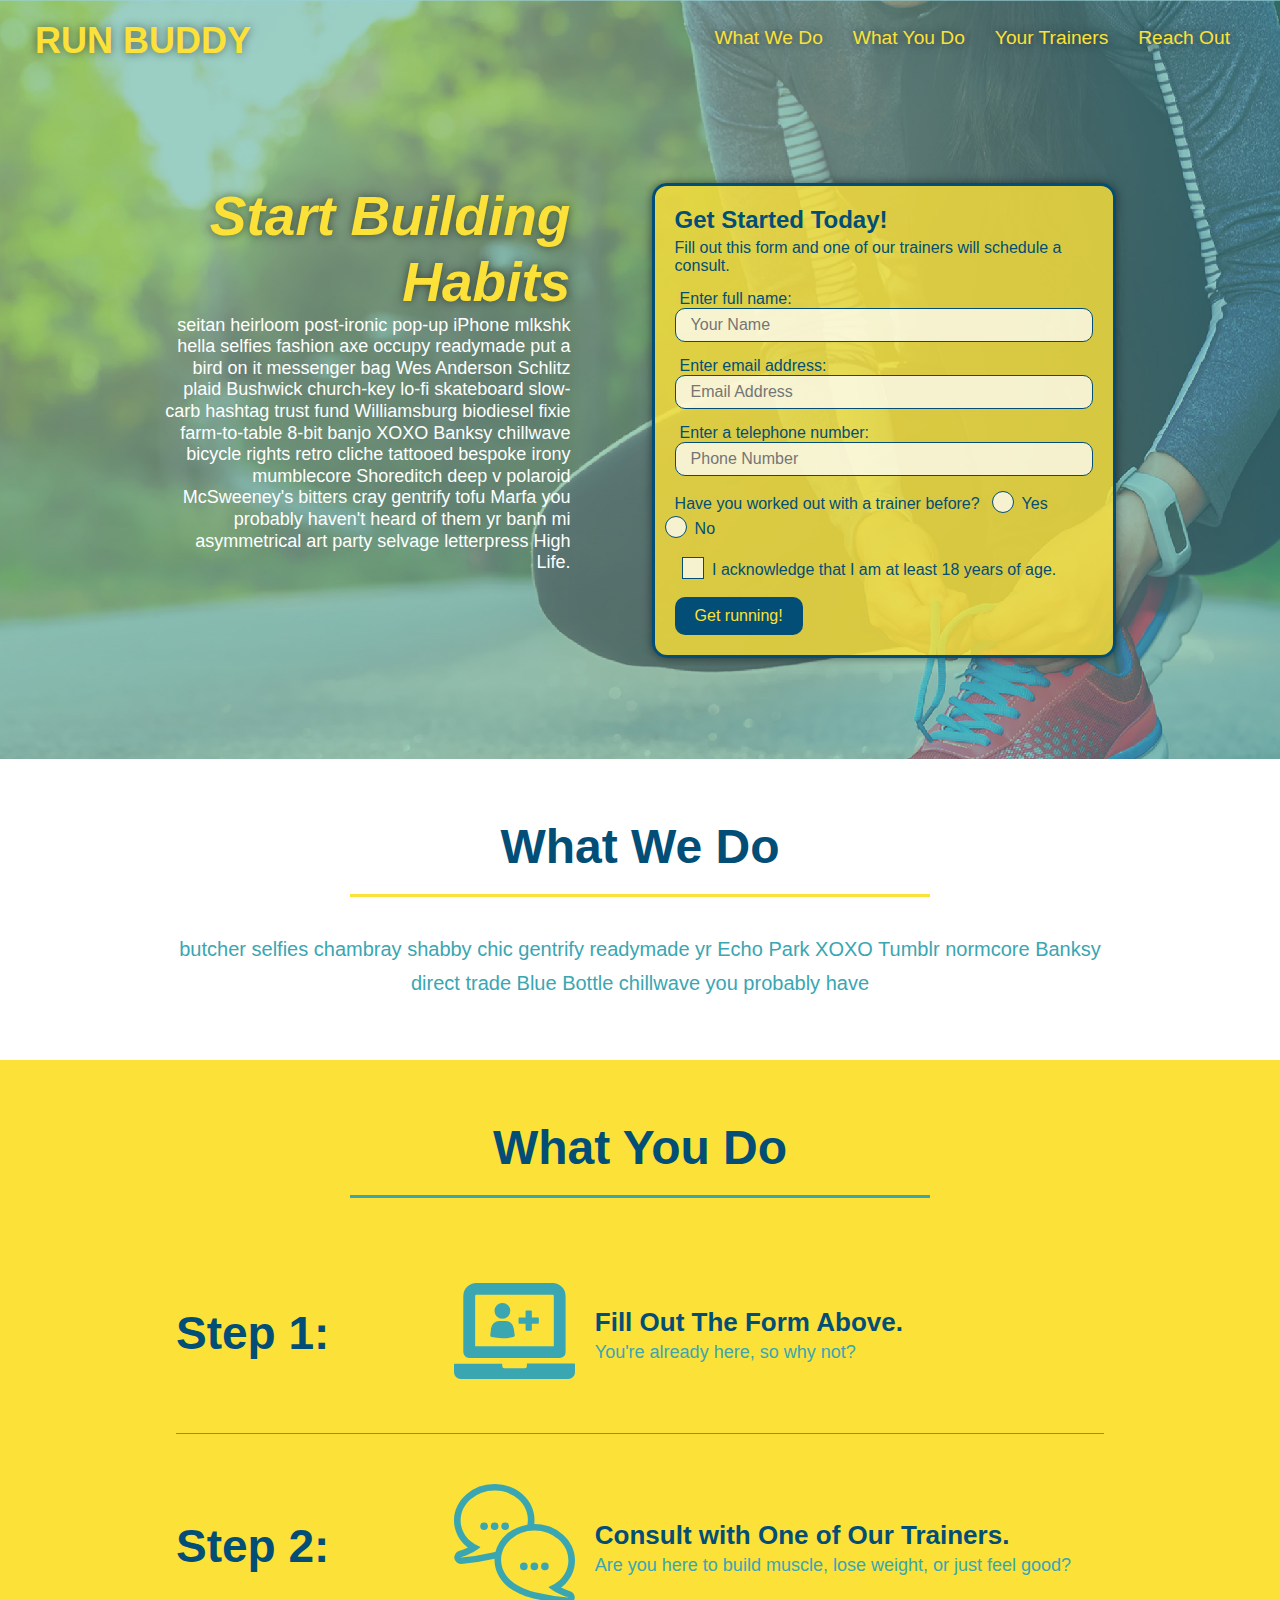
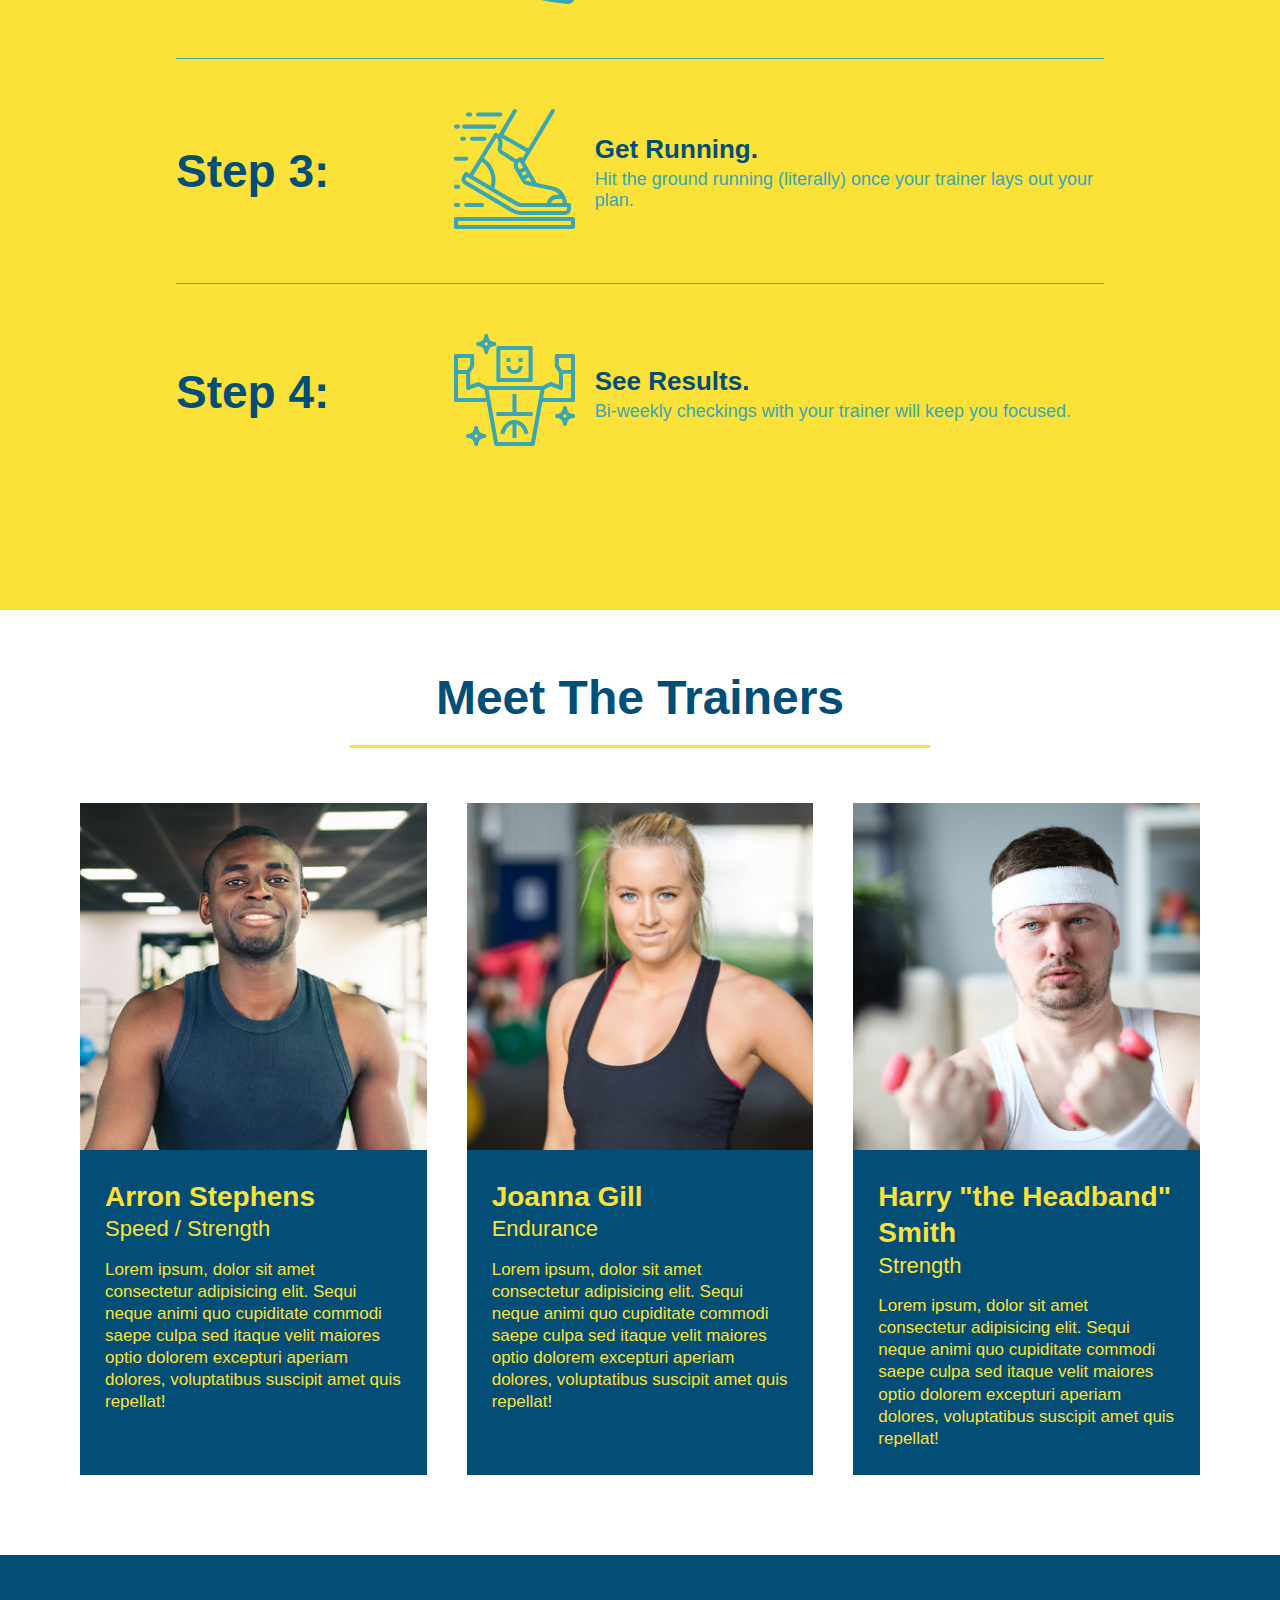
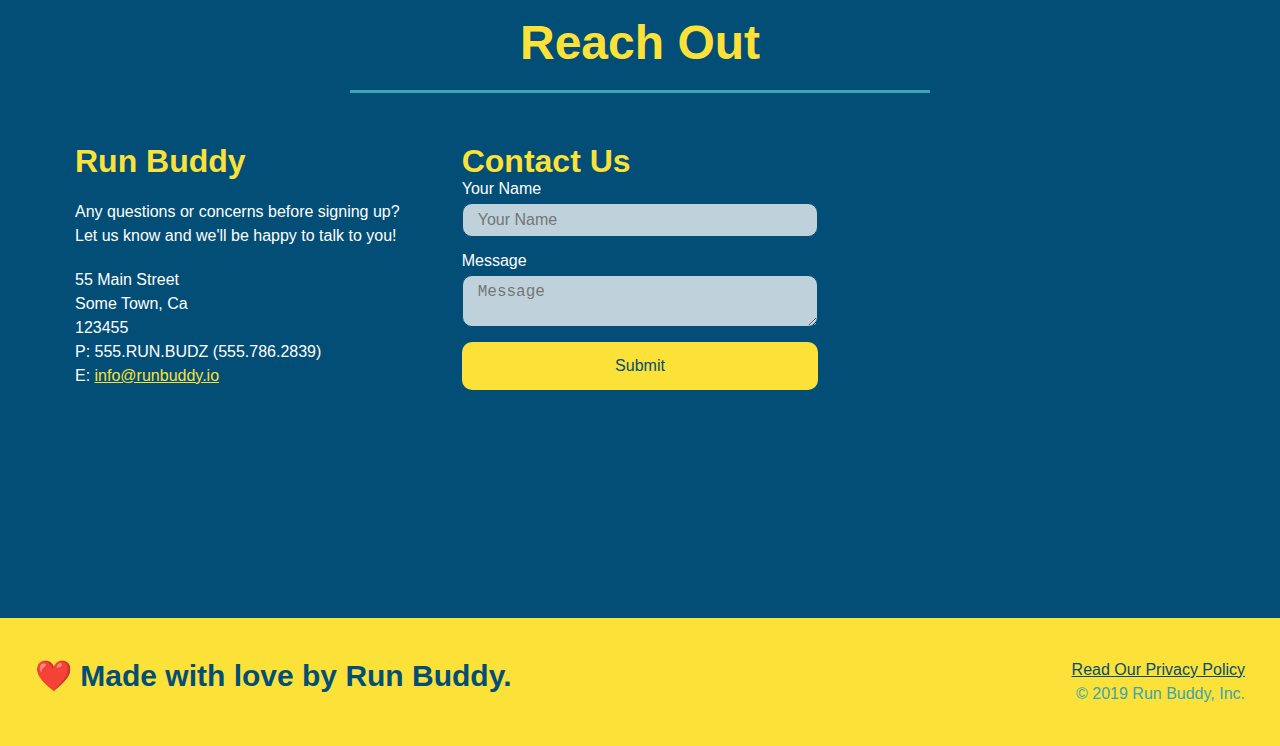
==== commit 337b45cb: "css styling updates to radio buttons" ====
--- a/index.html
+++ b/index.html
@@ -50,16 +50,20 @@
                 <input type="tel" placeholder="Phone Number" name="phone" id="phone" class="form-input"/>
                 <p>
                     Have you worked out with a trainer before?
-                    <input type="radio" name="trainer-confirm" id="trainer-yes"/>
-                    <label for="trainer-yes">Yes</label>
-                    <input type="radio" name="trainer-confirm" id="trainer-no"/>
-                    <label for="trainer-no">No</label>
-                </p>
-                <p>
-                    <label for="checkbox" >
-                        I acknowledge that I am at least 18 years of age.
-                      </label>
-                      <input type="checkbox" name="age-confirm" id="checkbox" />
+                    <span class="radio-wrapper">
+                        <input type="radio" name="trainer-confirm" id="trainer-yes"/>
+                        <label for="trainer-yes">Yes</label>
+                    </span>
+                    <span class="radio-wrapper">
+                        <input type="radio" name="trainer-confirm" id="trainer-no"/>
+                        <label for="trainer-no">No</label>
+                    </span>
+                </p>
+                <p>
+                    <span class="checkbox-wrapper">
+                        <input type="checkbox" name="age-confirm" id="checkbox"/>
+                        <label for="checkbox">I acknowledge that I am at least 18 years of age.</label>
+                    </span>
                 </p>
                 <button type="submit">
                     Get running!
--- a/assets/css/style.css
+++ b/assets/css/style.css
@@ -24,6 +24,7 @@
     background-position: center;
     background-attachment: fixed;
     background-position: 80%;
+    z-index: 9999;
 }
 
 header h1 {
@@ -179,6 +180,64 @@
     color: #fce138;
     text-shadow: 0 0 10px rgba(0, 0, 0, .5);
 }
+
+.checkbox-wrapper input, .radio-wrapper input {
+    opacity: 0;
+}
+
+.checkbox-wrapper label, .radio-wrapper label {
+    position: relative;
+    left: 10px;
+    margin: 10px;
+    line-height: 1.6;
+}
+
+.radio-wrapper label::before {
+    border-radius: 50%;
+}
+
+.radio-wrapper label::after {
+    content:"";
+    width: 20px;
+    height: 20px;
+    border-radius: 50%;
+    background: #024e76;
+    position: absolute;
+    left: -29px;
+    top: -3px;
+    background-image: radial-gradient(circle, #39a6b2, #024e76);
+}
+
+.checkbox-wrapper label::after{
+    content: "";
+    height: 6px;
+    width: 14px;
+    border-left: 2px solid #024e76;
+    border-bottom: 2px solid #024e76;
+    position: absolute;
+    left: -26px;
+    top: 1px;
+    transform: rotate(-58deg);
+}
+
+.checkbox-wrapper label::before, .radio-wrapper label::before {
+    content: "";
+    height: 20px;
+    width: 20px;
+    background: rgba(255,255,255, .75);
+    border: 1px solid #024e76;
+    position: absolute;
+    top: -4px;
+    left: -30px;
+}
+
+.checkbox-wrapper input + label::after, .radio-wrapper input + label::after {
+    content: none;
+}
+
+.checkbox-wrapper input:checked + label::after, .radio-wrapper input:checked + label::after {
+    content: ""
+}
 /* end of hero */
 
 
